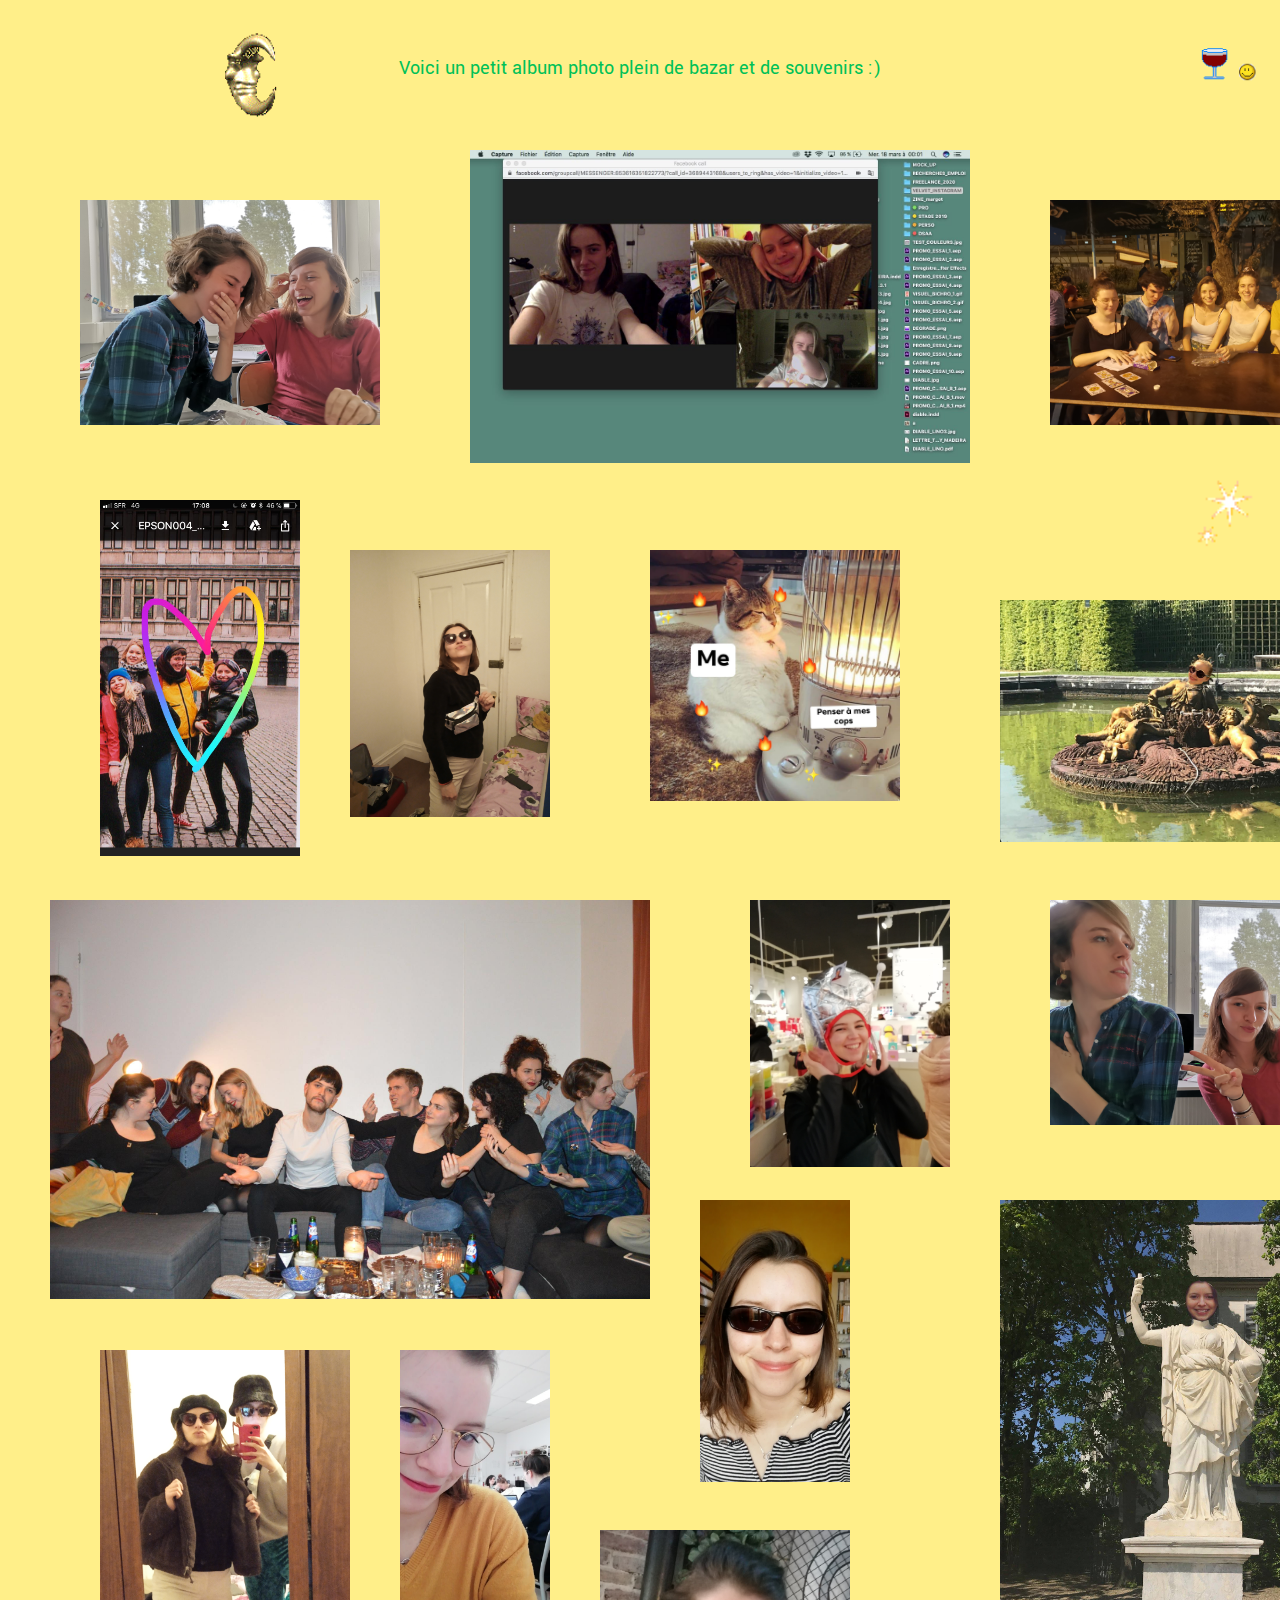
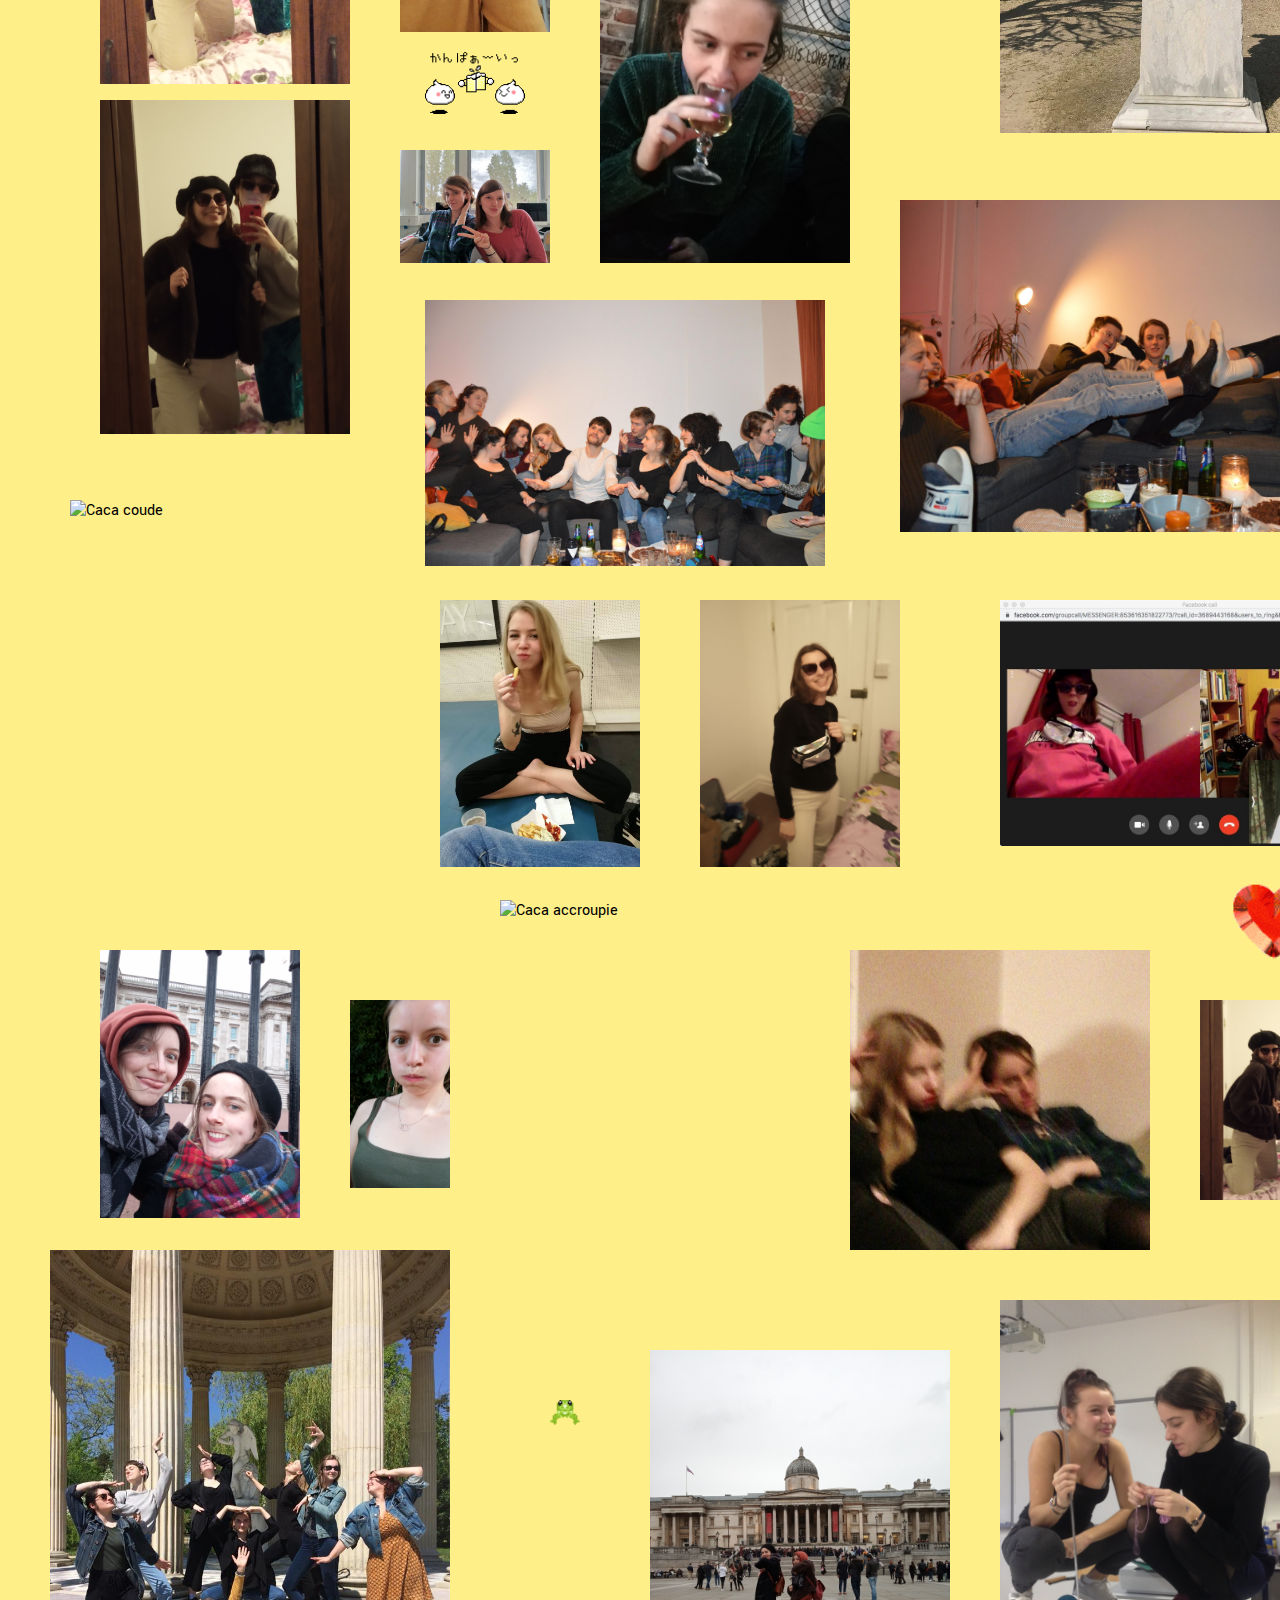
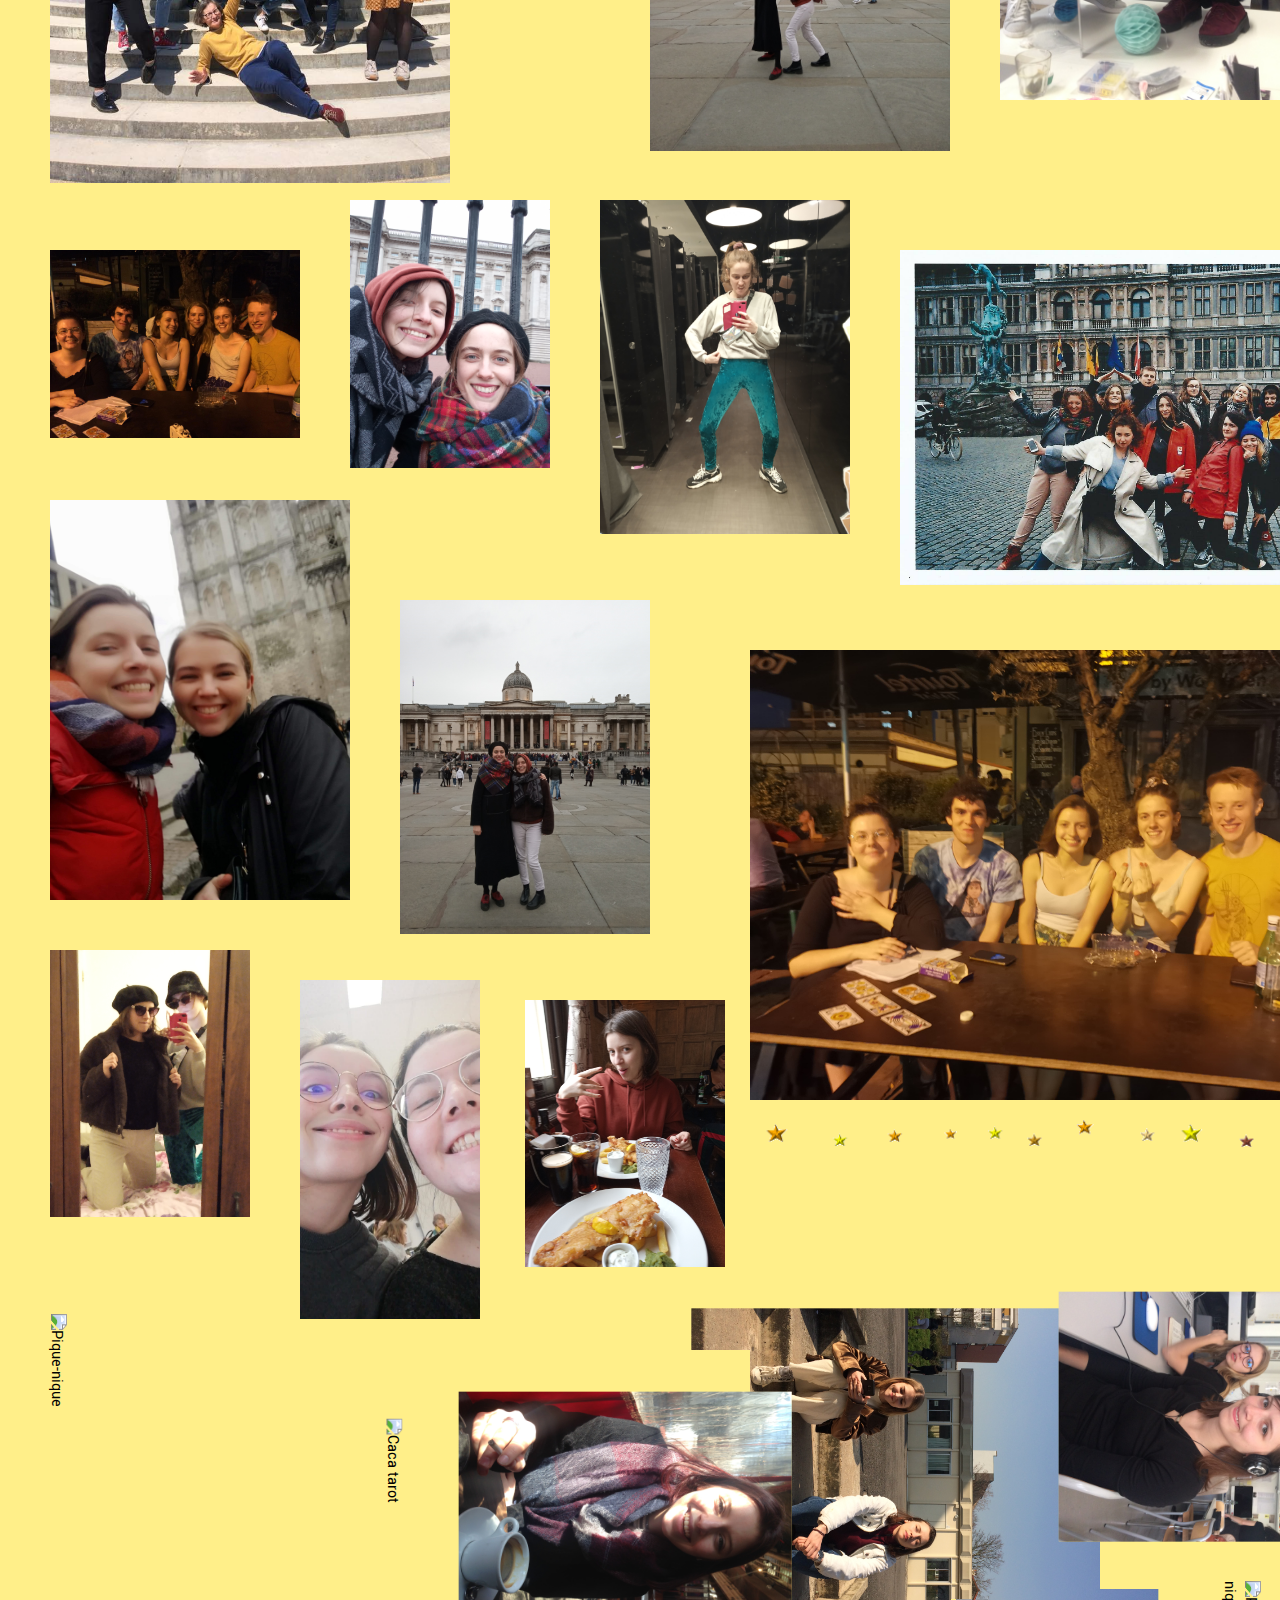
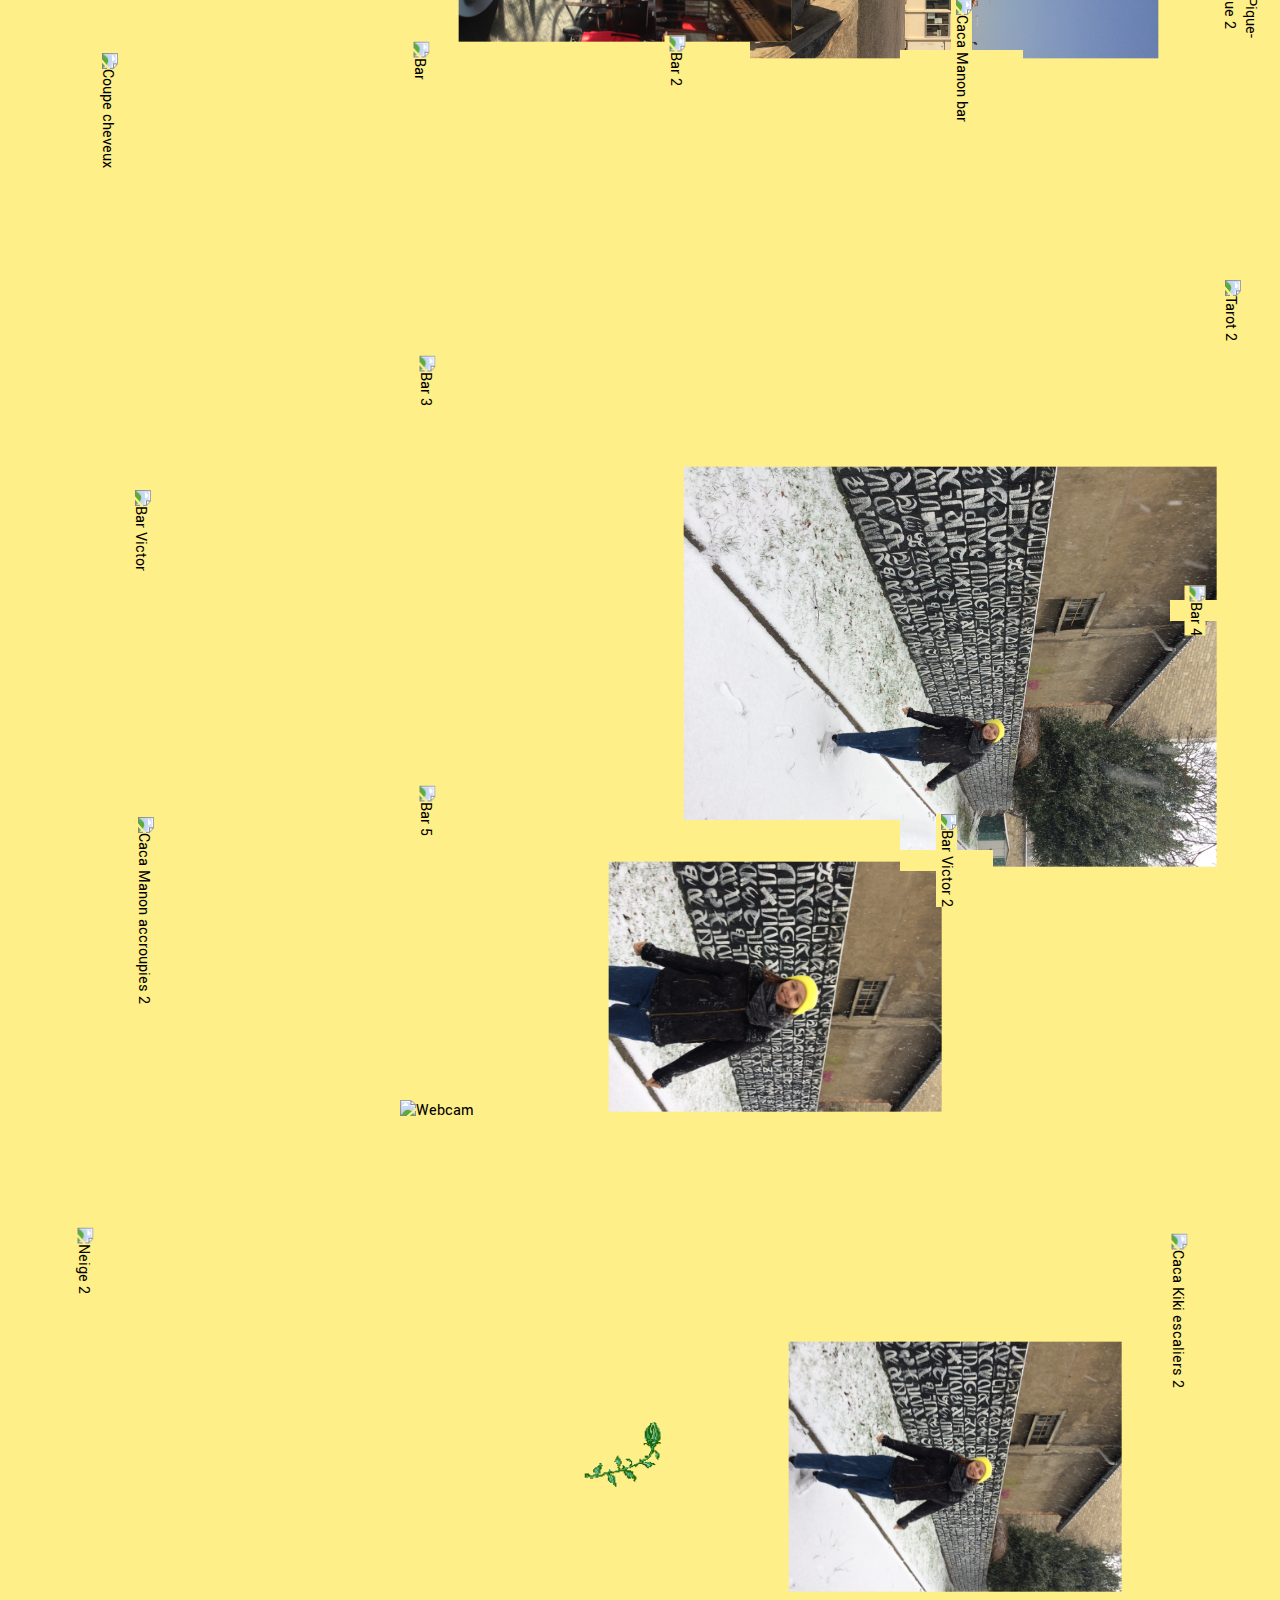
==== album-photo.html @ 786e78b9 "rajout des fichiers" ====
<!DOCTYPE html>
<html>
  <head>
    <meta charset="utf-8">
    <link rel="icon" type="image/png" href="images/favicon.png" />
<!--[if IE]><link rel="shortcut icon" type="image/x-icon" href="favicon.ico" /><![endif]-->
    <title>Album Photo</title>
    <link rel="stylesheet" type="text/css" href="styles/style.css">
    <link href="https://fonts.googleapis.com/css2?family=Yantramanav:wght@100;300;400;500;700;900&display=swap" rel="stylesheet">
  </head>

  <body>
      <br>
      <br>
<h2>Voici un petit album photo plein de bazar et de souvenirs :)</h2>

<div style="position: absolute; left: 80px; top: 200px;">
    <img src="images/p-01.jpg" alt="Mèche drôle" width="300px"></div>

    <div style="position: absolute; left: 470px; top: 150px;">
        <img src="images/p-02.jpg" alt="Capture d'écran" width="500px"></div>

        <div style="position: absolute; left: 1050px; top: 200px;">
            <img src="images/p-03.jpg" alt="Repas Ground Control" width="300px"></div>

            <div style="position: absolute; left: 650px; top: 550px;">
                <img src="images/p-04.jpg" alt="Meme" width="250px"></div>

                <div style="position: absolute; left: 350px; top: 550px;">
                    <img src="images/p-05.jpg" alt="Caca lunettes soleil" width="200px"></div>

                    <div style="position: absolute; left: 100px; top: 500px;">
                        <img src="images/p-06.jpg" alt="Gnômes" width="200px"></div>

                        <div style="position: absolute; left: 1000px; top: 600px;">
                            <img src="images/p-07.jpg" alt="Kiki statue" width="400px"></div>

                            <div style="position: absolute; left: 750px; top: 900px;">
                                <img src="images/p-08.jpg" alt="Kiki astronaute" width="200px"></div>

                                <div style="position: absolute; left: 1050px; top: 900px;">
                                    <img src="images/p-09.jpg" alt="Mèche 2" width="300px"></div>

                                    <div style="position: absolute; left: 50px; top: 900px;">
                                        <img src="images/p-10.jpg" alt="Cène" width="600px"></div>

                                        <div style="position: absolute; left: 1000px; top: 1200px;">
                                            <img src="images/p-11.jpg" alt="Caca statue" width="400px"></div>

                                            <div style="position: absolute; left: 700px; top: 1200px;">
                                                <img src="images/p-12.jpg" alt="Caca lunettes soleil 2" width="150px"></div>

                                                <div style="position: absolute; left: 400px; top: 1350px;">
                                                    <img src="images/p-13.jpg" alt="Caca selfie" width="150px"></div>

                                                    <div style="position: absolute; left: 100px; top: 1350px;">
                                                        <img src="images/p-14.jpg" alt="Selfie uk" width="250px"></div>

                                                        <div style="position: absolute; left: 600px; top: 1530px;">
                                                            <img src="images/p-15.jpg" alt="Manon verre" width="250px"></div>

                                                            <div style="position: absolute; left: 100px; top: 1700px;">
                                                                <img src="images/p-16.jpg" alt="Selfie uk 2" width="250px"></div>

                                                                <div style="position: absolute; left: 900px; top: 1800px;">
                                                                    <img src="images/p-17.jpg" alt="Jeux de pieds" width="500px"></div>

                                                                    <div style="position: absolute; left: 400px; top: 1750px;">
                                                                        <img src="images/p-18.jpg" alt="Mèche 3" width="150px"></div>

                                                                        <div style="position: absolute; left: 425px; top: 1900px;">
                                                                            <img src="images/p-19.jpg" alt="Cène 2" width="400px"></div>

                                                                            <div style="position: absolute; left: 700px; top: 2200px;">
                                                                                <img src="images/p-20.jpg" alt="Caca lunettes soleil 3" width="200px"></div>

                                                                                <div style="position: absolute; left: 70px; top: 2100px;">
                                                                                    <img src="images/p-21.jpg" alt="Caca coude" width="300px"></div>

                                                                                    <div style="position: absolute; left: 440px; top: 2200px;">
                                                                                        <img src="images/p-22.jpg" alt="Kiki frite" width="200px"></div>

                                                                                        <div style="position: absolute; left: 1000px; top: 2200px;">
                                                                                            <img src="images/p-23.jpg" alt="Capture d'écran 2" width="400px"></div>

                                                                                            <div style="position: absolute; left: 500px; top: 2500px;">
                                                                                                <img src="images/p-24.jpg" alt="Caca accroupie" width="300px"></div>

                                                                                                <div style="position: absolute; left: 850px; top: 2550px;">
                                                                                                    <img src="images/p-25.jpg" alt="Kiki Manon floues" width="300px"></div>

                                                                                                    <div style="position: absolute; left: 350px; top: 2600px;">
                                                                                                        <img src="images/p-26.jpg" alt="Caca selfie 2" width="100px"></div>

                                                                                                        <div style="position: absolute; left: 100px; top: 2550px;">
                                                                                                            <img src="images/p-27.jpg" alt="Selfie uk 3" width="200px"></div>

                                                                                                            <div style="position: absolute; left: 1000px; top: 2900px;">
                                                                                                                <img src="images/p-28.jpg" alt="Caca Manon accroupies" width="300px"></div>

                                                                                                                <div style="position: absolute; left: 1200px; top: 2600px;">
                                                                                                                    <img src="images/p-29.jpg" alt="Selfie uk 4" width="150px"></div>

                                                                                                                    <div style="position: absolute; left: 650px; top: 2950px;">
                                                                                                                        <img src="images/p-30.jpg" alt="Selfie coude" width="300px"></div>

                                                                                                                        <div style="position: absolute; left: 50px; top: 2850px;">
                                                                                                                            <img src="images/p-31.jpg" alt="Pose versailles" width="400px"></div>

                                                                                                                            <div style="position: absolute; left: 50px; top: 3450px;">
                                                                                                                                <img src="images/p-32.jpg" alt="Repas ground control 2" width="250px"></div>

                                                                                                                                <div style="position: absolute; left: 350px; top: 3400px;">
                                                                                                                                    <img src="images/p-33.jpg" alt="Selfie uk 5" width="200px"></div>

                                                                                                                                    <div style="position: absolute; left: 600px; top: 3400px;">
                                                                                                                                        <img src="images/p-34.jpg" alt="Selfie Manon" width="250px"></div>

                                                                                                                                        <div style="position: absolute; left: 900px; top: 3450px;">
                                                                                                                                            <img src="images/p-35.jpg" alt="Anvers" width="500px"></div>

                                                                                                                                            <div style="position: absolute; left: 50px; top: 3700px;">
                                                                                                                                                <img src="images/p-36.jpg" alt="Selfie Kiki Caca" width="300px"></div>

                                                                                                                                                <div style="position: absolute; left: 400px; top: 3800px;">
                                                                                                                                                    <img src="images/p-37.jpg" alt="Buckingham" width="250px"></div>

                                                                                                                                                    <div style="position: absolute; left: 750px; top: 3850px;">
                                                                                                                                                        <img src="images/p-38.jpg" alt="Repas gorund control 3" width="600px"></div>

                                                                                                                                                        <div style="position: absolute; left: 525px; top: 4200px;">
                                                                                                                                                            <img src="images/p-39.jpg" alt="Fish n chips" width="200px"></div>

                                                                                                                                                            <div style="position: absolute; left: 300px; top: 4180px;">
                                                                                                                                                                <img src="images/p-40.jpg" alt="Selfie Caca Loulou" width="180px"></div>

                                                                                                                                                                <div style="position: absolute; left: 50px; top: 4150px;">
                                                                                                                                                                    <img src="images/p-41.jpg" alt="Selfie uk 5" width="200px"></div>

                                                                                                                                                                    <div style="position: absolute; left: 750px; top: 4450px;">
                                                                                                                                                                        <img src="images/p-42.jpg" alt="Caca Kiki assises" width="350px" class="rotation90"></div>

                                                                                                                                                                        <div style="position: absolute; left: 1100px; top: 4450px;">
                                                                                                                                                                            <img src="images/p-43.jpg" alt="Caca casque" width="250px" class="rotation90"></div>

                                                                                                                                                                            <div style="position: absolute; left: 500px; top: 4550px;">
                                                                                                                                                                                <img src="images/p-44.jpg" alt="Caca café" width="250px" class="rotation90"></div>

                                                                                                                                                                                <div style="position: absolute; left: 10px; top: 4550px;">
                                                                                                                                                                                    <img src="images/p-45.jpg" alt="Pique-nique" width="300px" class="rotation90"></div>

                                                                                                                                                                                    <div style="position: absolute; left: 350px; top: 4650px;">
                                                                                                                                                                                        <img src="images/p-46.jpg" alt="Caca tarot" width="150px" class="rotation90"></div>

                                                                                                                                                                                        <div style="position: absolute; left: 900px; top: 4850px;">
                                                                                                                                                                                            <img src="images/p-47.jpg" alt="Caca Manon bar" width="300px" class="rotation90"></div>

                                                                                                                                                                                            <div style="position: absolute; left: 1200px; top: 4800px;">
                                                                                                                                                                                                <img src="images/p-48.jpg" alt="Pique-nique 2" width="250px" class="rotation90"></div>

                                                                                                                                                                                                <div style="position: absolute; left: 50px; top: 4900px;">
                                                                                                                                                                                                    <img src="images/p-49.jpg" alt="Coupe cheveux" width="400px" class="rotation90"></div>

                                                                                                                                                                                                    <div style="position: absolute; left: 400px; top: 4850px;">
                                                                                                                                                                                                        <img src="images/p-50.jpg" alt="Bar" width="250px" class="rotation90"></div>

                                                                                                                                                                                                        <div style="position: absolute; left: 650px; top: 4850px;">
                                                                                                                                                                                                            <img src="images/p-51.jpg" alt="Bar 2" width="250px" class="rotation90"></div>

                                                                                                                                                                                                            <div style="position: absolute; left: 400px; top: 5170px;">
                                                                                                                                                                                                                <img src="images/p-52.jpg" alt="Bar 3" width="400px" class="rotation90"></div>

                                                                                                                                                                                                                <div style="position: absolute; left: 100px; top: 5320px;">
                                                                                                                                                                                                                    <img src="images/p-53.jpg" alt="Bar Victor" width="300px" class="rotation90"></div>

                                                                                                                                                                                                                    <div style="position: absolute; left: 750px; top: 5200px;">
                                                                                                                                                                                                                        <img src="images/p-54.jpg" alt="Neige" width="400px" class="rotation90"></div>

                                                                                                                                                                                                                        <div style="position: absolute; left: 1200px; top: 5100px;">
                                                                                                                                                                                                                            <img src="images/p-55.jpg" alt="Tarot 2" width="250px" class="rotation90"></div>

                                                                                                                                                                                                                            <div style="position: absolute; left: 1170px; top: 5400px;">
                                                                                                                                                                                                                                <img src="images/p-56.jpg" alt="Bar 4" width="200px" class="rotation90"></div>

                                                                                                                                                                                                                                <div style="position: absolute; left: 400px; top: 5600px;">
                                                                                                                                                                                                                                    <img src="images/p-57.jpg" alt="Bar 5" width="250px" class="rotation90"></div>

                                                                                                                                                                                                                                    <div style="position: absolute; left: 50px; top: 5700px;">
                                                                                                                                                                                                                                        <img src="images/p-58.jpg" alt="Caca Manon accroupies 2" width="320px" class="rotation90"></div>

                                                                                                                                                                                                                                        <div style="position: absolute; left: 650px; top: 5620px;">
                                                                                                                                                                                                                                            <img src="images/p-59.jpg" alt="Neige 2" width="250px" class="rotation90"></div>

                                                                                                                                                                                                                                            <div style="position: absolute; left: 900px; top: 5650px;">
                                                                                                                                                                                                                                                <img src="images/p-60.jpg" alt="Bar Victor 2" width="400px" class="rotation90"></div>

                                                                                                                                                                                                                                                <div style="position: absolute; left: 400px; top: 5900px;">
                                                                                                                                                                                                                                                    <img src="images/p-61.jpg" alt="Webcam" width="400px"></div>

                                                                                                                                                                                                                                                    <div style="position: absolute; left: 50px; top: 6050px;">
                                                                                                                                                                                                                                                        <img src="images/p-62.jpg" alt="Neige 2" width="300px" class="rotation90"></div>

                                                                                                                                                                                                                                                        <div style="position: absolute; left: 830px; top: 6100px;">
                                                                                                                                                                                                                                                            <img src="images/p-63.jpg" alt="Neige 3" width="250px" class="rotation90"></div>

                                                                                                                                                                                                                                                            <div style="position: absolute; left: 1100px; top: 6100px;">
                                                                                                                                                                                                                                                                <img src="images/p-64.jpg" alt="Caca Kiki escaliers 2" width="250px" class="rotation90"></div>













<div style="position: absolute; left: 200px; top: 30px;">
    <img src="images/pg-01.gif" alt="Spinning Moon" width="100px"></div>

    <div style="position: absolute; left: 750px; top: 4320px;">
        <img src="images/pg-02.gif" alt="Stars" width="600px"></div>

        <div style="position: absolute; left: 1175px; top: 475px;">
            <img src="images/pg-03.gif" alt="Sparkles" width="100px"></div>

            <div style="position: absolute; left: 425px; top: 1650px;">
                <img src="images/pg-04.gif" alt="Cheers" width="100px"></div>

                <div style="position: absolute; left: 1225px; top: 2475px;">
                    <img src="images/pg-05.gif" alt="Heart" width="100px"></div>

                    <div style="position: absolute; left: 550px; top: 3000px;">
                        <img src="images/pg-06.gif" alt="Frog" width="30px"></div>

                        <div style="position: absolute; left: 1200px; top: 40px;">
                            <img src="images/pg-07.gif" alt="Wine" width="60px"></div>

                            <div style="position: absolute; left: 1300px; top: 5700px;">
                                <img src="images/pg-08.gif" alt="Sun" width="100px"></div>

                                <div style="position: absolute; left: 570px; top: 6220px;">
                                    <img src="images/pg-09.gif" alt="Rose" width="100px"></div>



  </body>
---- styles/style.css ----
* {
    background-color: #FFEF89;
    font-family: 'Yantramanav', sans-serif;
}

h1 {
    text-align: center;
    font-size: 60px;
    font-weight: 500;
    color: #FF3D63;
}

h2 {
    text-align: center;
    font-size: 20px;
    font-weight: 400;
    color: #00C157;
    margin: 5px 10px;
  }

  h3 {
    text-align: center;
    font-size: 20px;
    font-weight: 400;
    color: #00C157;
    margin: 5px 10px;
  }

.text-wrap {
    text-align: center;
    font-size: 20px;
    font-weight: 400;
    color: #F47C0C;
    margin: 5px 10px;
  }

  .rotation90 {
    -webkit-transform: rotate(90deg);
    -moz-transform: rotate(90deg);
    -ms-transform: rotate(90deg);
    -o-transform: rotate(90deg);
    transform: rotate(90deg);
  }
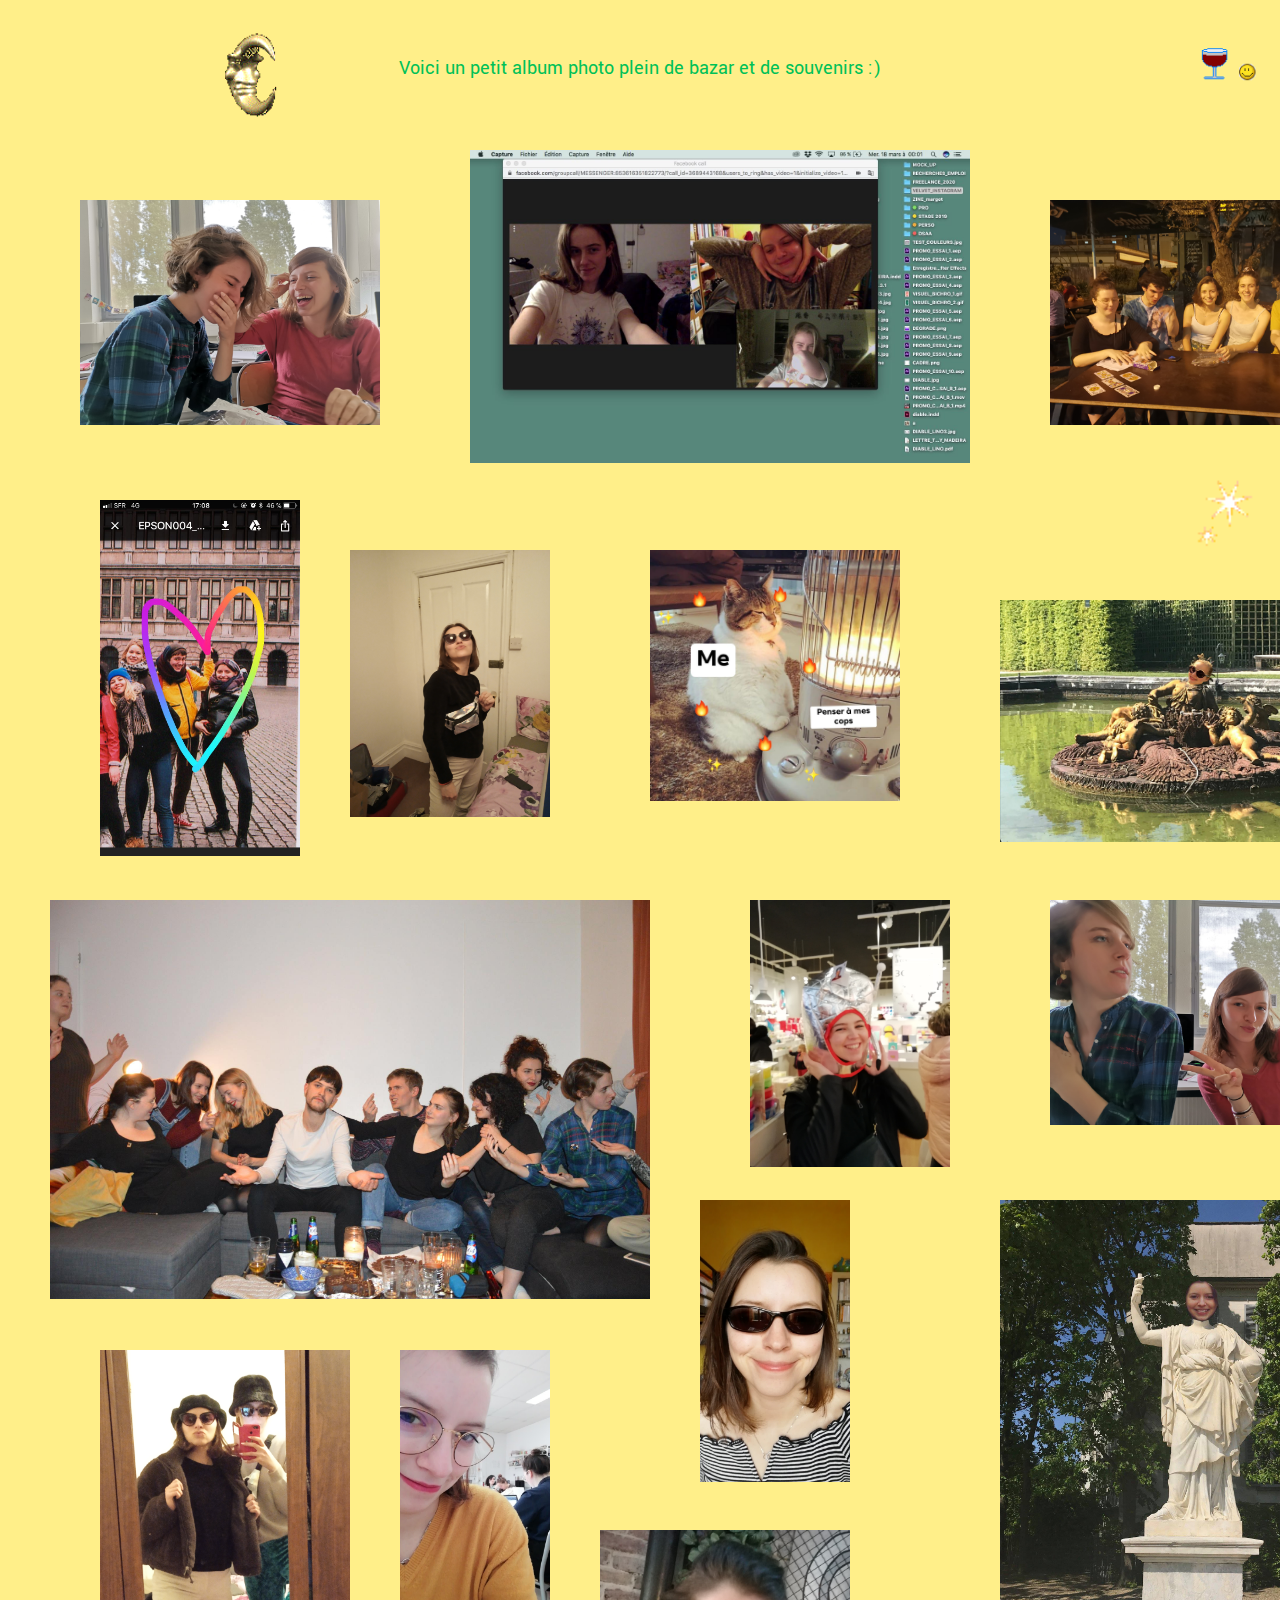
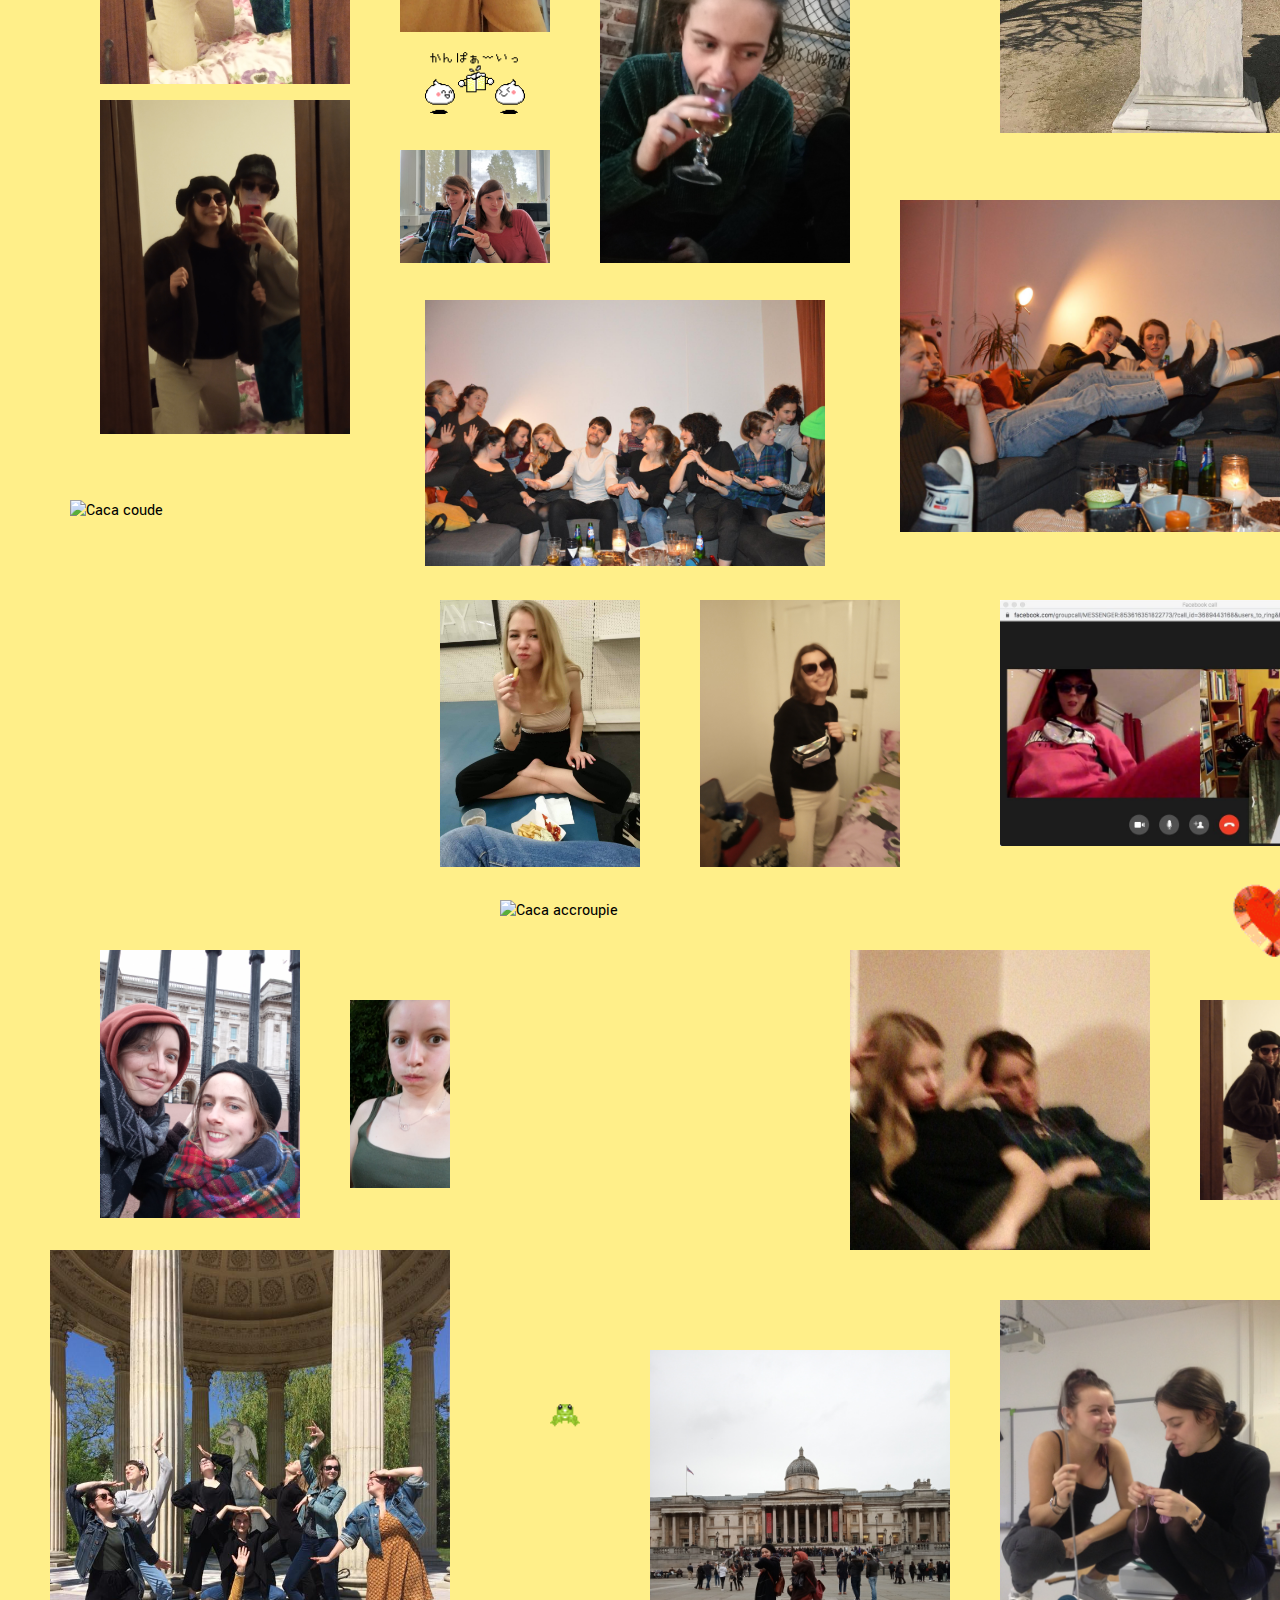
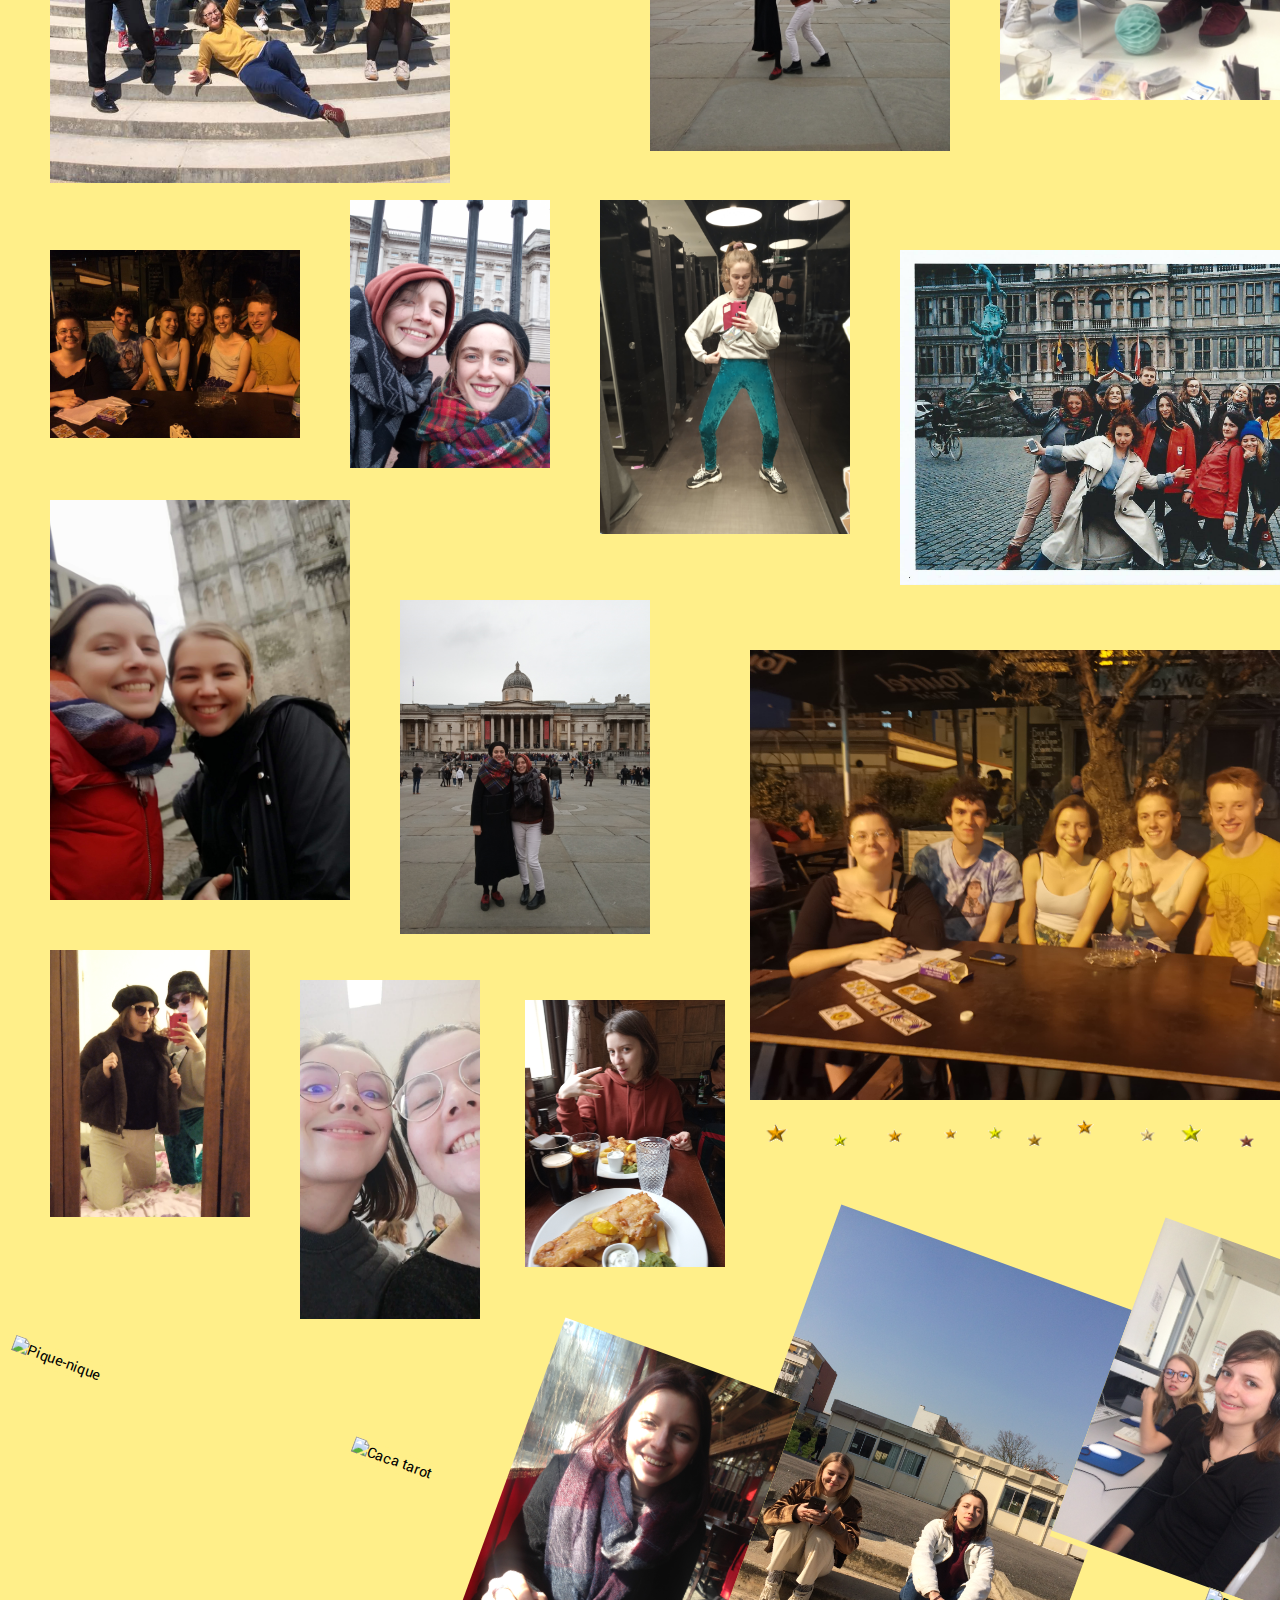
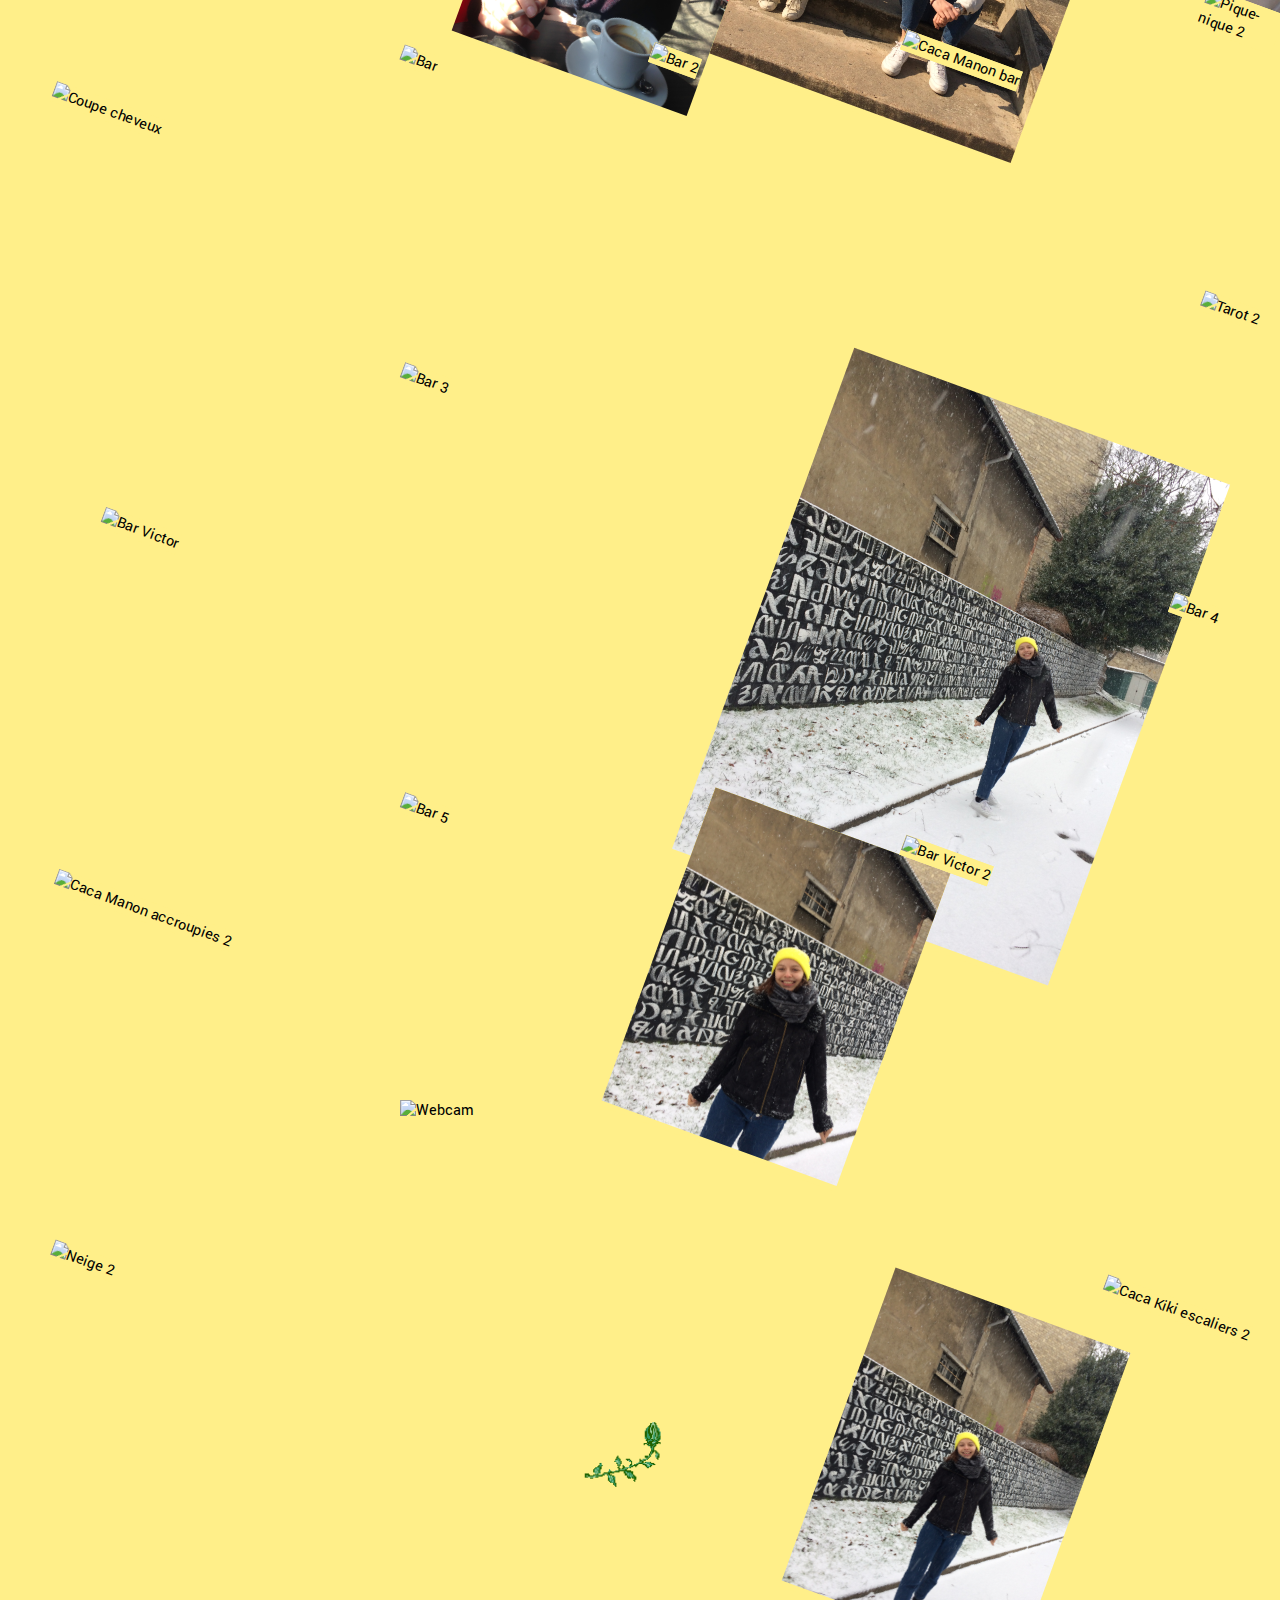
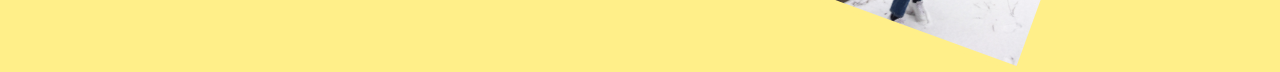
==== commit ecd953ea: "rotation images" ====
--- a/album-photo.html
+++ b/album-photo.html
@@ -137,74 +137,74 @@
                                                                                                                                                                 <div style="position: absolute; left: 50px; top: 4150px;">
                                                                                                                                                                     <img src="images/p-41.jpg" alt="Selfie uk 5" width="200px"></div>
 
-                                                                                                                                                                    <div style="position: absolute; left: 750px; top: 4450px;">
-                                                                                                                                                                        <img src="images/p-42.jpg" alt="Caca Kiki assises" width="350px" class="rotation90"></div>
-
-                                                                                                                                                                        <div style="position: absolute; left: 1100px; top: 4450px;">
-                                                                                                                                                                            <img src="images/p-43.jpg" alt="Caca casque" width="250px" class="rotation90"></div>
-
-                                                                                                                                                                            <div style="position: absolute; left: 500px; top: 4550px;">
-                                                                                                                                                                                <img src="images/p-44.jpg" alt="Caca café" width="250px" class="rotation90"></div>
-
-                                                                                                                                                                                <div style="position: absolute; left: 10px; top: 4550px;">
-                                                                                                                                                                                    <img src="images/p-45.jpg" alt="Pique-nique" width="300px" class="rotation90"></div>
-
-                                                                                                                                                                                    <div style="position: absolute; left: 350px; top: 4650px;">
-                                                                                                                                                                                        <img src="images/p-46.jpg" alt="Caca tarot" width="150px" class="rotation90"></div>
-
-                                                                                                                                                                                        <div style="position: absolute; left: 900px; top: 4850px;">
-                                                                                                                                                                                            <img src="images/p-47.jpg" alt="Caca Manon bar" width="300px" class="rotation90"></div>
-
-                                                                                                                                                                                            <div style="position: absolute; left: 1200px; top: 4800px;">
-                                                                                                                                                                                                <img src="images/p-48.jpg" alt="Pique-nique 2" width="250px" class="rotation90"></div>
-
-                                                                                                                                                                                                <div style="position: absolute; left: 50px; top: 4900px;">
-                                                                                                                                                                                                    <img src="images/p-49.jpg" alt="Coupe cheveux" width="400px" class="rotation90"></div>
-
-                                                                                                                                                                                                    <div style="position: absolute; left: 400px; top: 4850px;">
-                                                                                                                                                                                                        <img src="images/p-50.jpg" alt="Bar" width="250px" class="rotation90"></div>
-
-                                                                                                                                                                                                        <div style="position: absolute; left: 650px; top: 4850px;">
-                                                                                                                                                                                                            <img src="images/p-51.jpg" alt="Bar 2" width="250px" class="rotation90"></div>
-
-                                                                                                                                                                                                            <div style="position: absolute; left: 400px; top: 5170px;">
-                                                                                                                                                                                                                <img src="images/p-52.jpg" alt="Bar 3" width="400px" class="rotation90"></div>
-
-                                                                                                                                                                                                                <div style="position: absolute; left: 100px; top: 5320px;">
-                                                                                                                                                                                                                    <img src="images/p-53.jpg" alt="Bar Victor" width="300px" class="rotation90"></div>
-
-                                                                                                                                                                                                                    <div style="position: absolute; left: 750px; top: 5200px;">
-                                                                                                                                                                                                                        <img src="images/p-54.jpg" alt="Neige" width="400px" class="rotation90"></div>
-
-                                                                                                                                                                                                                        <div style="position: absolute; left: 1200px; top: 5100px;">
-                                                                                                                                                                                                                            <img src="images/p-55.jpg" alt="Tarot 2" width="250px" class="rotation90"></div>
-
-                                                                                                                                                                                                                            <div style="position: absolute; left: 1170px; top: 5400px;">
-                                                                                                                                                                                                                                <img src="images/p-56.jpg" alt="Bar 4" width="200px" class="rotation90"></div>
-
-                                                                                                                                                                                                                                <div style="position: absolute; left: 400px; top: 5600px;">
-                                                                                                                                                                                                                                    <img src="images/p-57.jpg" alt="Bar 5" width="250px" class="rotation90"></div>
-
-                                                                                                                                                                                                                                    <div style="position: absolute; left: 50px; top: 5700px;">
-                                                                                                                                                                                                                                        <img src="images/p-58.jpg" alt="Caca Manon accroupies 2" width="320px" class="rotation90"></div>
-
-                                                                                                                                                                                                                                        <div style="position: absolute; left: 650px; top: 5620px;">
-                                                                                                                                                                                                                                            <img src="images/p-59.jpg" alt="Neige 2" width="250px" class="rotation90"></div>
-
-                                                                                                                                                                                                                                            <div style="position: absolute; left: 900px; top: 5650px;">
-                                                                                                                                                                                                                                                <img src="images/p-60.jpg" alt="Bar Victor 2" width="400px" class="rotation90"></div>
+                                                                                                                                                                    <div class="a" style="position: absolute; left: 750px; top: 4450px;">
+                                                                                                                                                                        <img src="images/p-42.jpg" alt="Caca Kiki assises" width="350px"></div>
+
+                                                                                                                                                                        <div class="a" style="position: absolute; left: 1100px; top: 4450px;">
+                                                                                                                                                                            <img src="images/p-43.jpg" alt="Caca casque" width="250px"></div>
+
+                                                                                                                                                                            <div class="a" style="position: absolute; left: 500px; top: 4550px;">
+                                                                                                                                                                                <img src="images/p-44.jpg" alt="Caca café" width="250px"></div>
+
+                                                                                                                                                                                <div class="a" style="position: absolute; left: 10px; top: 4550px;">
+                                                                                                                                                                                    <img src="images/p-45.jpg" alt="Pique-nique" width="300px"></div>
+
+                                                                                                                                                                                    <div class="a" style="position: absolute; left: 350px; top: 4650px;">
+                                                                                                                                                                                        <img src="images/p-46.jpg" alt="Caca tarot" width="150px"></div>
+
+                                                                                                                                                                                        <div class="a" style="position: absolute; left: 900px; top: 4850px;">
+                                                                                                                                                                                            <img src="images/p-47.jpg" alt="Caca Manon bar" width="300px"></div>
+
+                                                                                                                                                                                            <div class="a" style="position: absolute; left: 1200px; top: 4800px;">
+                                                                                                                                                                                                <img src="images/p-48.jpg" alt="Pique-nique 2" width="250px"></div>
+
+                                                                                                                                                                                                <div class="a" style="position: absolute; left: 50px; top: 4900px;">
+                                                                                                                                                                                                    <img src="images/p-49.jpg" alt="Coupe cheveux" width="400px"></div>
+
+                                                                                                                                                                                                    <div class="a" style="position: absolute; left: 400px; top: 4850px;">
+                                                                                                                                                                                                        <img src="images/p-50.jpg" alt="Bar" width="250px"></div>
+
+                                                                                                                                                                                                        <div class="a" style="position: absolute; left: 650px; top: 4850px;">
+                                                                                                                                                                                                            <img src="images/p-51.jpg" alt="Bar 2" width="250px"></div>
+
+                                                                                                                                                                                                            <div class="a" style="position: absolute; left: 400px; top: 5170px;">
+                                                                                                                                                                                                                <img src="images/p-52.jpg" alt="Bar 3" width="400px"></div>
+
+                                                                                                                                                                                                                <div class="a" style="position: absolute; left: 100px; top: 5320px;">
+                                                                                                                                                                                                                    <img src="images/p-53.jpg" alt="Bar Victor" width="300px"></div>
+
+                                                                                                                                                                                                                    <div class="a" style="position: absolute; left: 750px; top: 5200px;">
+                                                                                                                                                                                                                        <img src="images/p-54.jpg" alt="Neige" width="400px"></div>
+
+                                                                                                                                                                                                                        <div class="a" style="position: absolute; left: 1200px; top: 5100px;">
+                                                                                                                                                                                                                            <img src="images/p-55.jpg" alt="Tarot 2" width="250px"></div>
+
+                                                                                                                                                                                                                            <div class="a" style="position: absolute; left: 1170px; top: 5400px;">
+                                                                                                                                                                                                                                <img src="images/p-56.jpg" alt="Bar 4" width="200px"></div>
+
+                                                                                                                                                                                                                                <div class="a" style="position: absolute; left: 400px; top: 5600px;">
+                                                                                                                                                                                                                                    <img src="images/p-57.jpg" alt="Bar 5" width="250px"></div>
+
+                                                                                                                                                                                                                                    <div class="a" style="position: absolute; left: 50px; top: 5700px;">
+                                                                                                                                                                                                                                        <img src="images/p-58.jpg" alt="Caca Manon accroupies 2" width="320px"></div>
+
+                                                                                                                                                                                                                                        <div class="a" style="position: absolute; left: 650px; top: 5620px;">
+                                                                                                                                                                                                                                            <img src="images/p-59.jpg" alt="Neige 2" width="250px"></div>
+
+                                                                                                                                                                                                                                            <div class="a" style="position: absolute; left: 900px; top: 5650px;">
+                                                                                                                                                                                                                                                <img src="images/p-60.jpg" alt="Bar Victor 2" width="400px"></div>
 
                                                                                                                                                                                                                                                 <div style="position: absolute; left: 400px; top: 5900px;">
                                                                                                                                                                                                                                                     <img src="images/p-61.jpg" alt="Webcam" width="400px"></div>
 
-                                                                                                                                                                                                                                                    <div style="position: absolute; left: 50px; top: 6050px;">
-                                                                                                                                                                                                                                                        <img src="images/p-62.jpg" alt="Neige 2" width="300px" class="rotation90"></div>
-
-                                                                                                                                                                                                                                                        <div style="position: absolute; left: 830px; top: 6100px;">
-                                                                                                                                                                                                                                                            <img src="images/p-63.jpg" alt="Neige 3" width="250px" class="rotation90"></div>
-
-                                                                                                                                                                                                                                                            <div style="position: absolute; left: 1100px; top: 6100px;">
-                                                                                                                                                                                                                                                                <img src="images/p-64.jpg" alt="Caca Kiki escaliers 2" width="250px" class="rotation90"></div>
+                                                                                                                                                                                                                                                    <div class="a" style="position: absolute; left: 50px; top: 6050px;">
+                                                                                                                                                                                                                                                        <img src="images/p-62.jpg" alt="Neige 2" width="300px"></div>
+
+                                                                                                                                                                                                                                                        <div class="a" style="position: absolute; left: 830px; top: 6100px;">
+                                                                                                                                                                                                                                                            <img src="images/p-63.jpg" alt="Neige 3" width="250px"></div>
+
+                                                                                                                                                                                                                                                            <div class="a" style="position: absolute; left: 1100px; top: 6100px;">
+                                                                                                                                                                                                                                                                <img src="images/p-64.jpg" alt="Caca Kiki escaliers 2" width="250px"></div>
 
 
 
--- a/styles/style.css
+++ b/styles/style.css
@@ -34,11 +34,8 @@
     margin: 5px 10px;
   }
 
-  .rotation90 {
-    -webkit-transform: rotate(90deg);
-    -moz-transform: rotate(90deg);
-    -ms-transform: rotate(90deg);
-    -o-transform: rotate(90deg);
-    transform: rotate(90deg);
+  div.a {
+    -ms-transform: rotate(20deg); /* IE 9 */
+    transform: rotate(20deg);
   }
 
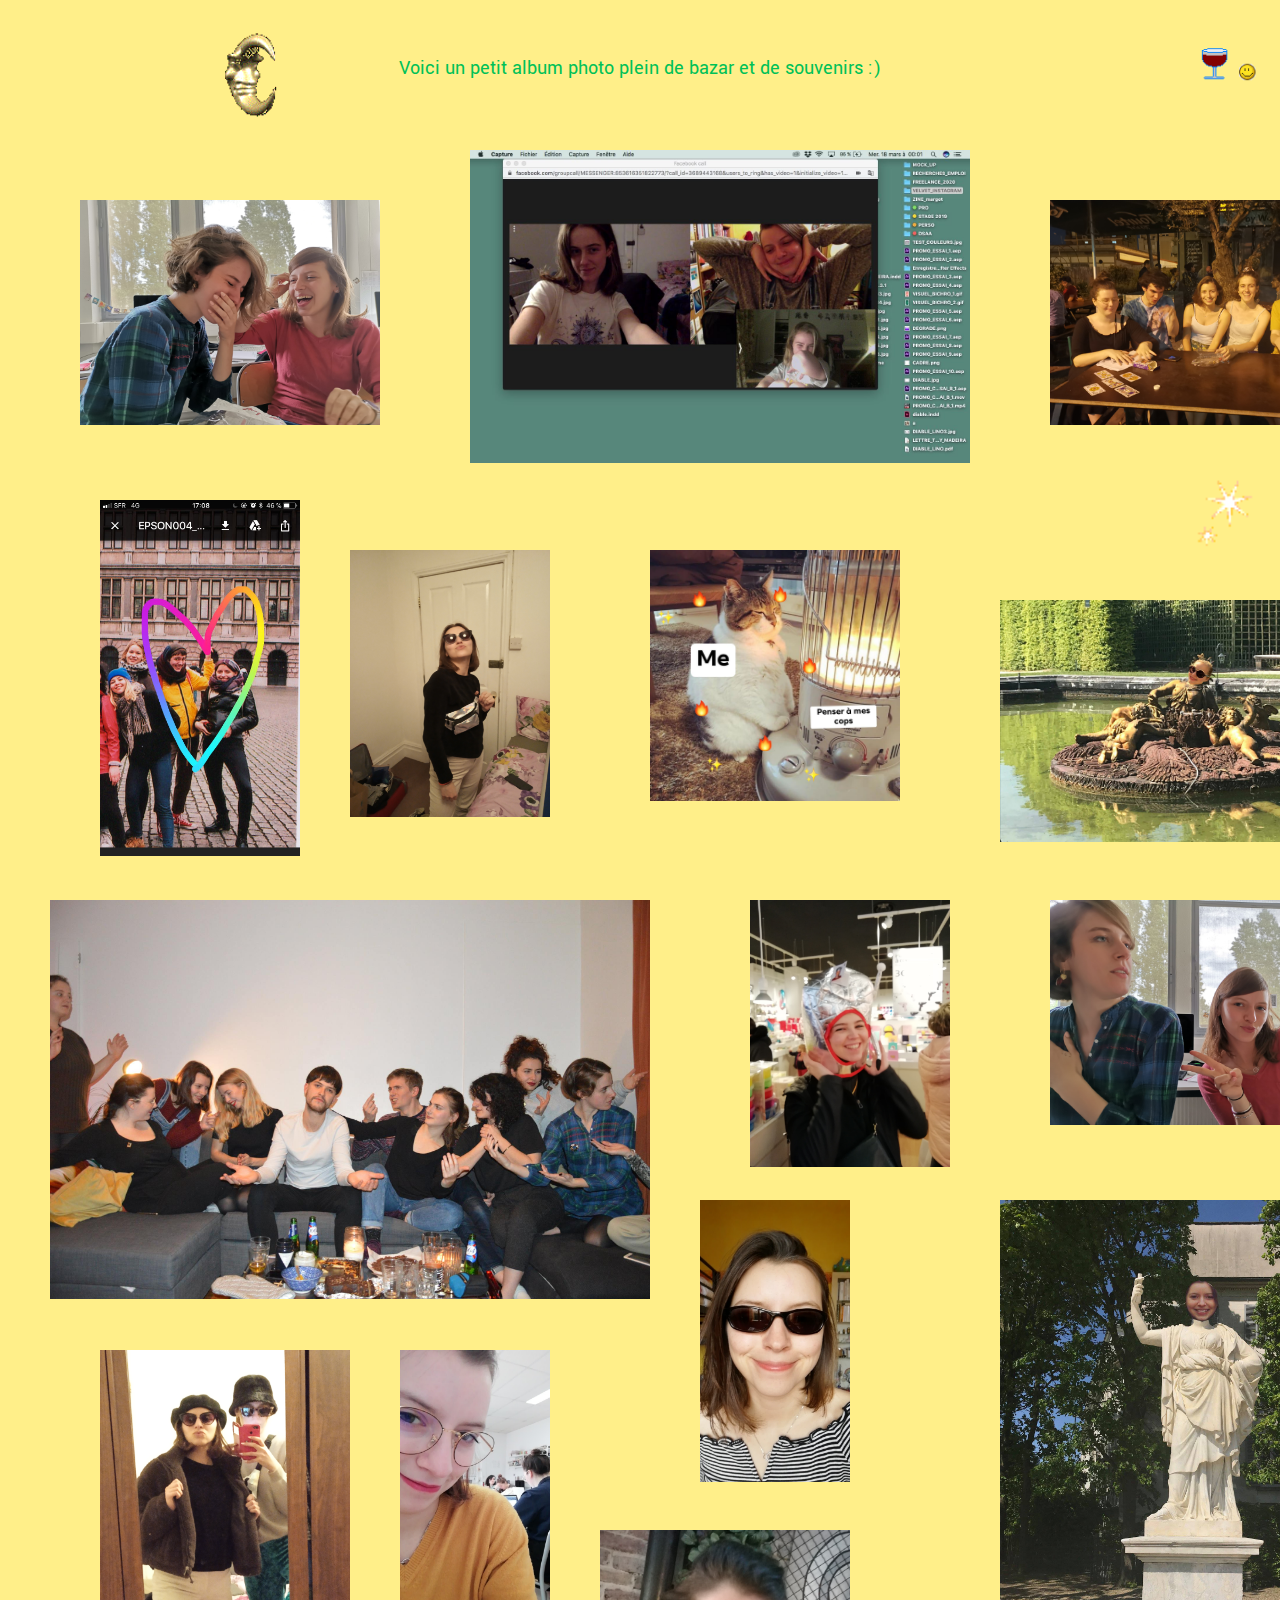
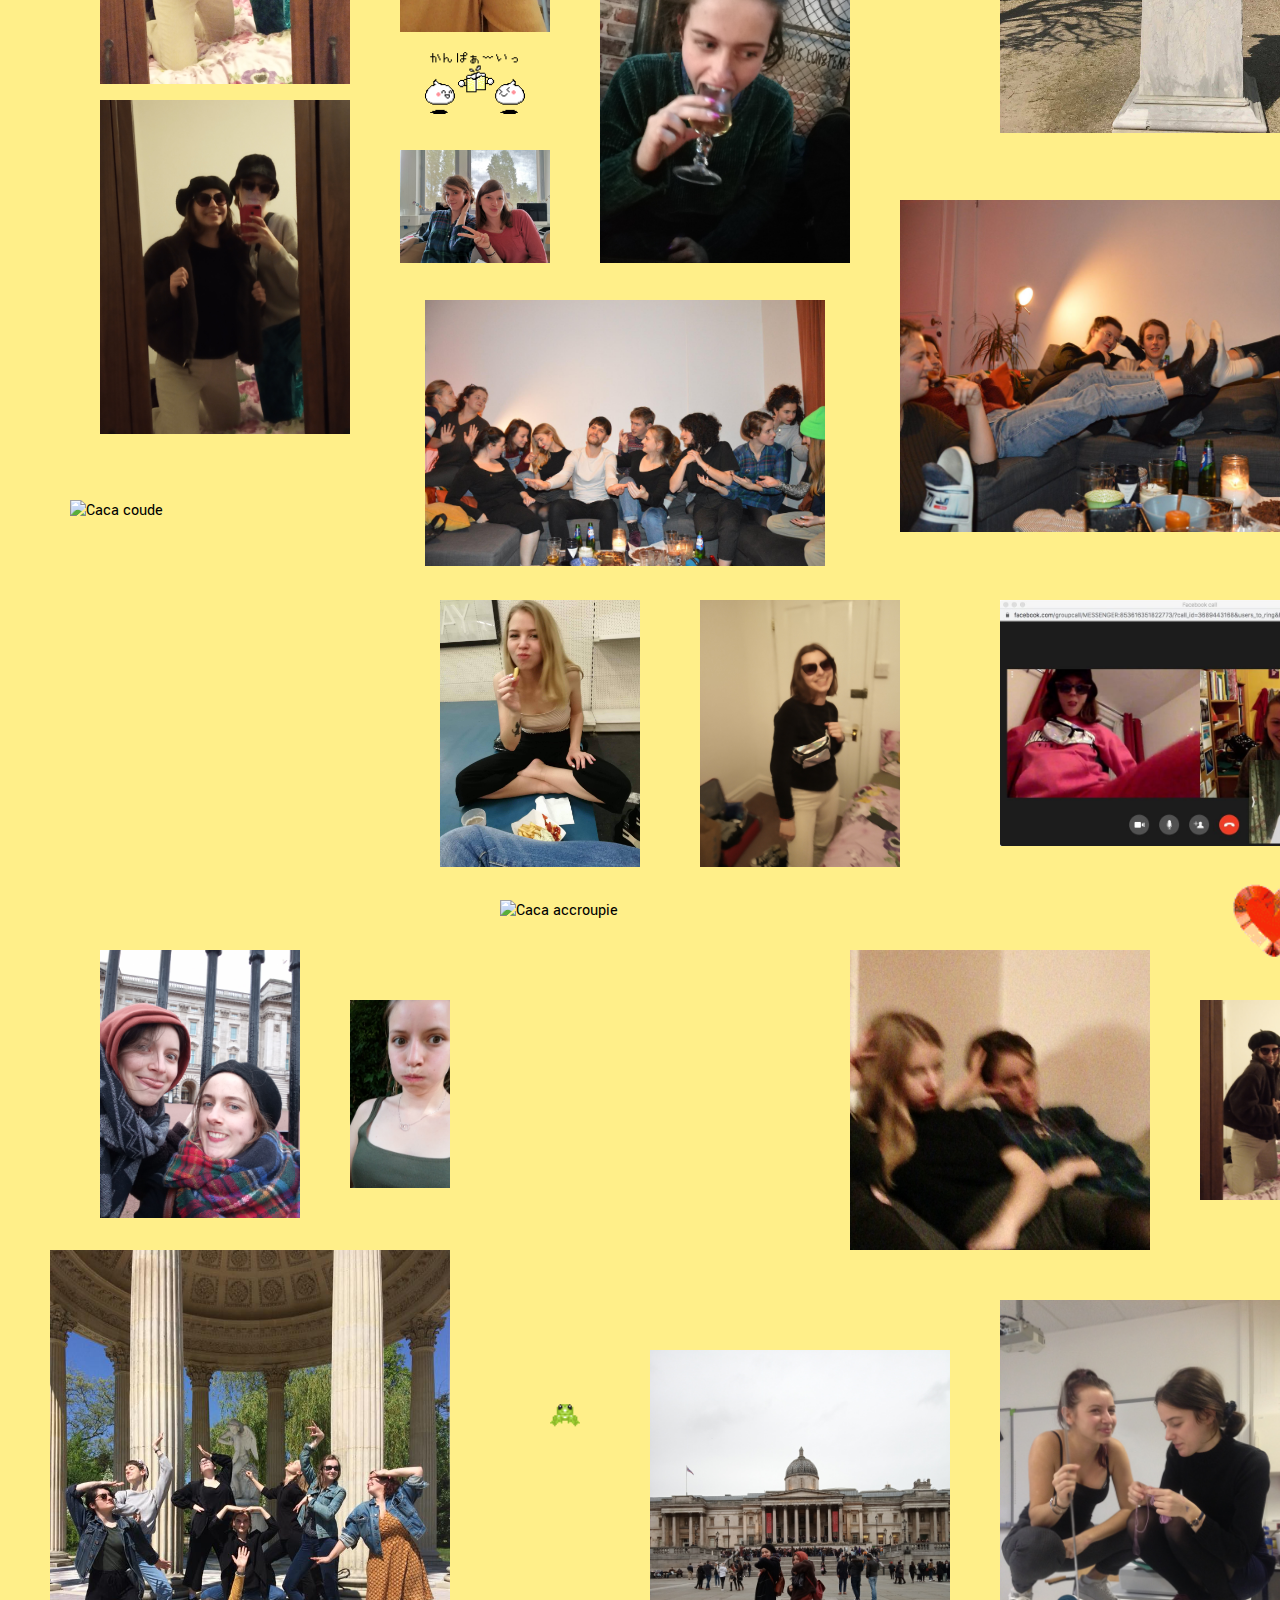
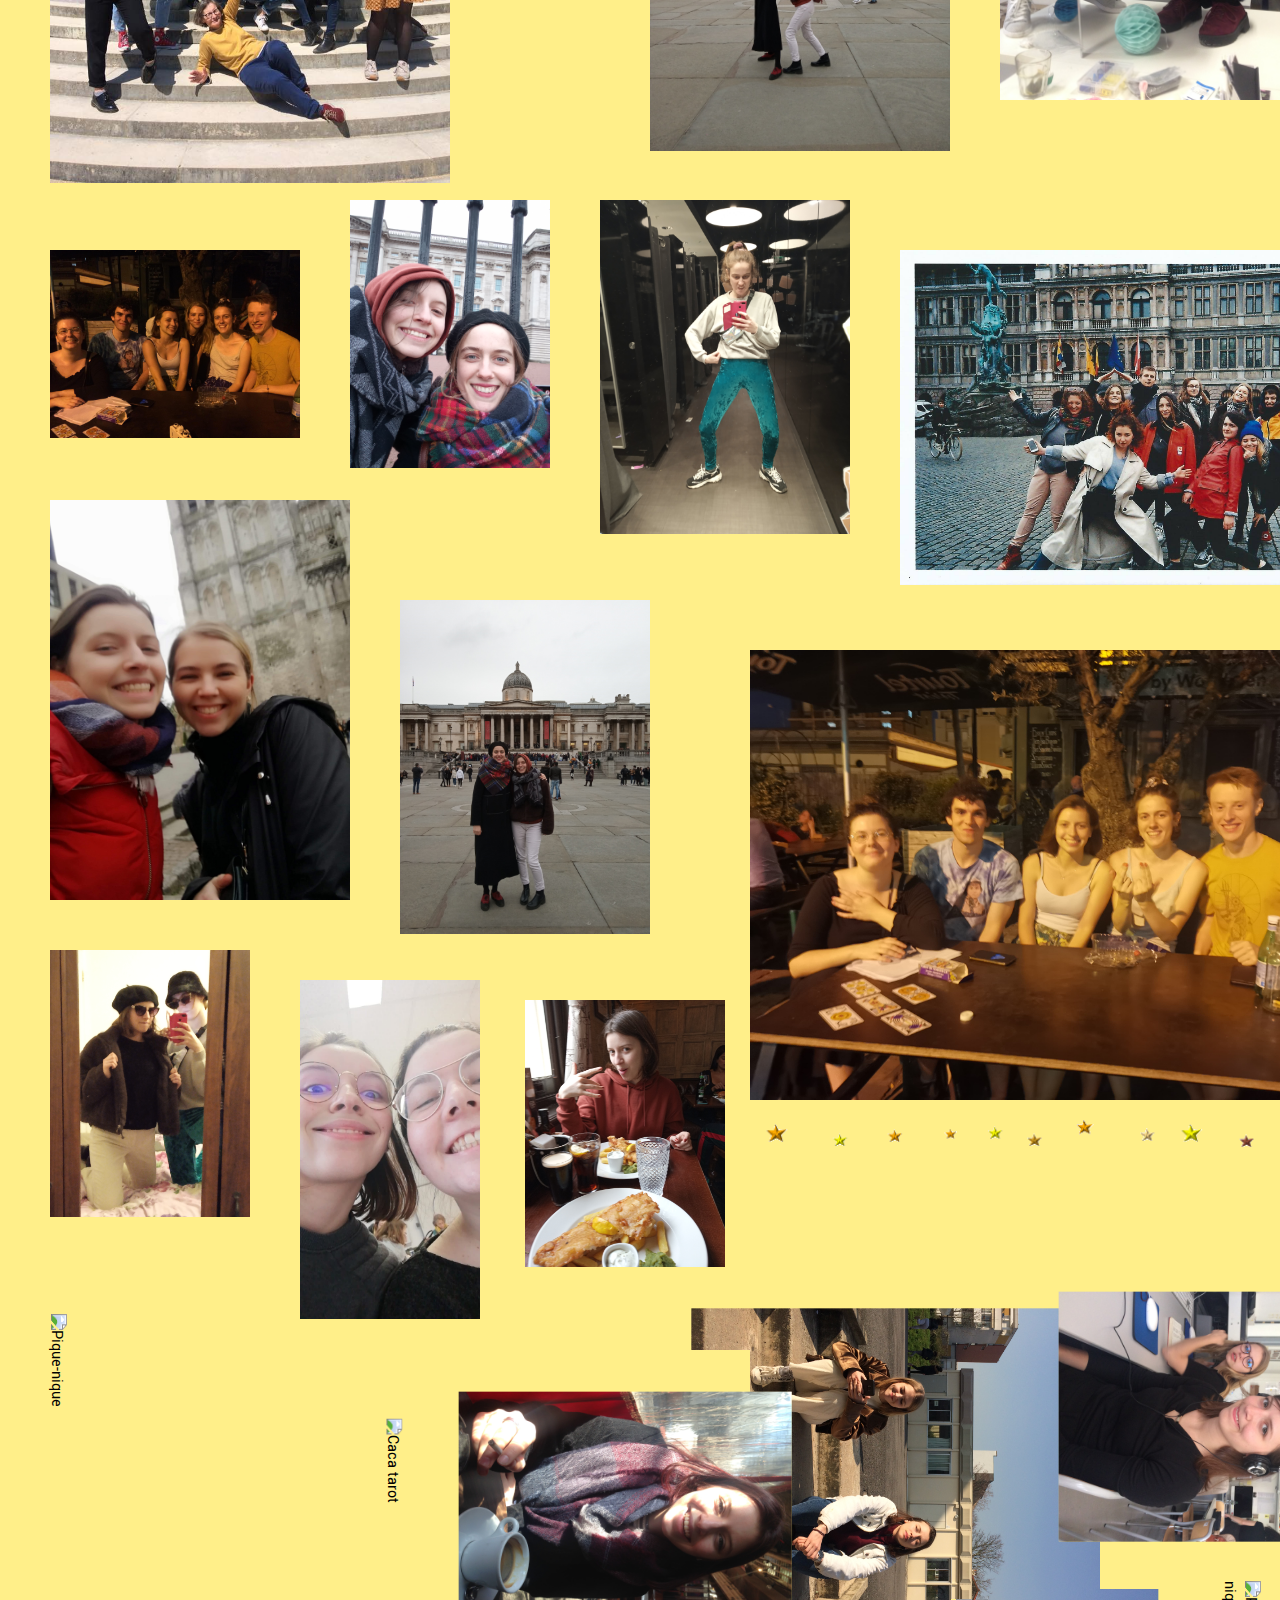
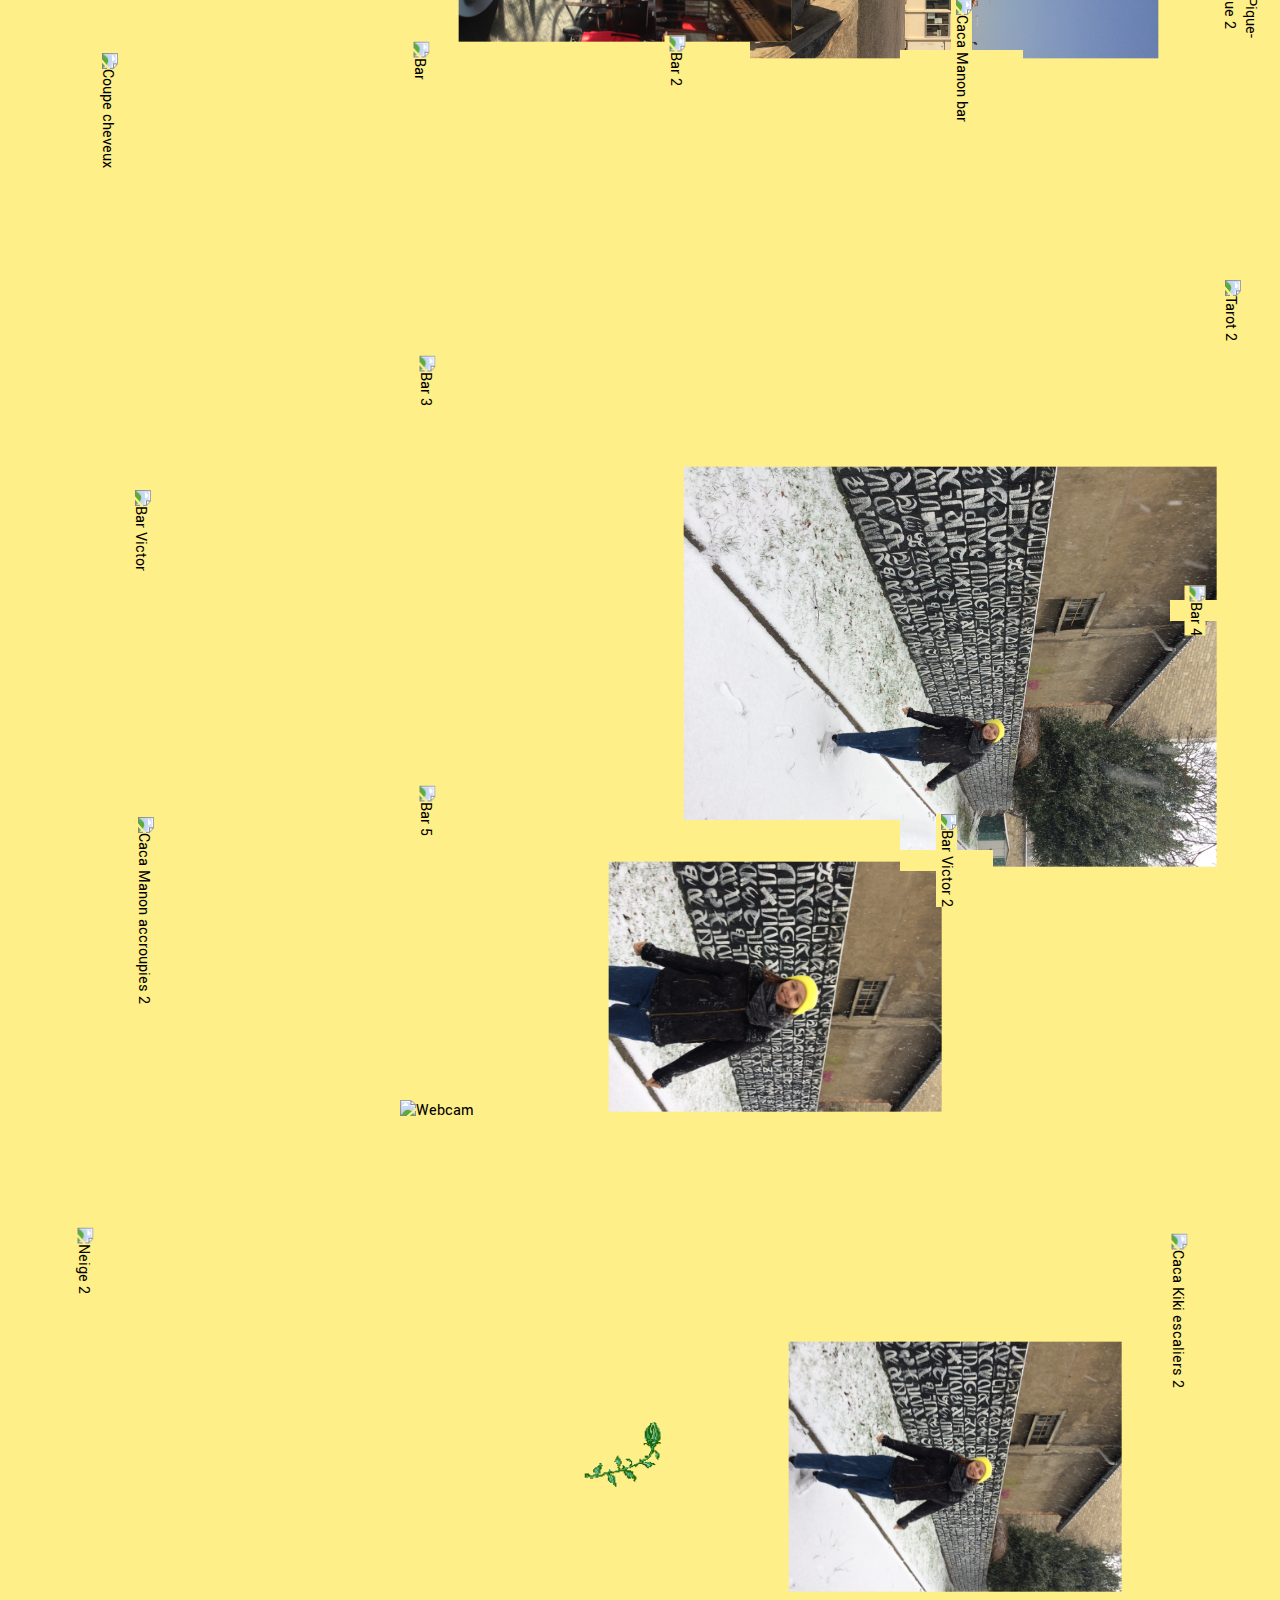
==== commit 3c0abd32: "rotation" ====
--- a/album-photo.html
+++ b/album-photo.html
@@ -137,74 +137,74 @@
                                                                                                                                                                 <div style="position: absolute; left: 50px; top: 4150px;">
                                                                                                                                                                     <img src="images/p-41.jpg" alt="Selfie uk 5" width="200px"></div>
 
-                                                                                                                                                                    <div class="a" style="position: absolute; left: 750px; top: 4450px;">
-                                                                                                                                                                        <img src="images/p-42.jpg" alt="Caca Kiki assises" width="350px"></div>
-
-                                                                                                                                                                        <div class="a" style="position: absolute; left: 1100px; top: 4450px;">
-                                                                                                                                                                            <img src="images/p-43.jpg" alt="Caca casque" width="250px"></div>
-
-                                                                                                                                                                            <div class="a" style="position: absolute; left: 500px; top: 4550px;">
-                                                                                                                                                                                <img src="images/p-44.jpg" alt="Caca café" width="250px"></div>
-
-                                                                                                                                                                                <div class="a" style="position: absolute; left: 10px; top: 4550px;">
-                                                                                                                                                                                    <img src="images/p-45.jpg" alt="Pique-nique" width="300px"></div>
-
-                                                                                                                                                                                    <div class="a" style="position: absolute; left: 350px; top: 4650px;">
-                                                                                                                                                                                        <img src="images/p-46.jpg" alt="Caca tarot" width="150px"></div>
-
-                                                                                                                                                                                        <div class="a" style="position: absolute; left: 900px; top: 4850px;">
-                                                                                                                                                                                            <img src="images/p-47.jpg" alt="Caca Manon bar" width="300px"></div>
-
-                                                                                                                                                                                            <div class="a" style="position: absolute; left: 1200px; top: 4800px;">
-                                                                                                                                                                                                <img src="images/p-48.jpg" alt="Pique-nique 2" width="250px"></div>
-
-                                                                                                                                                                                                <div class="a" style="position: absolute; left: 50px; top: 4900px;">
-                                                                                                                                                                                                    <img src="images/p-49.jpg" alt="Coupe cheveux" width="400px"></div>
-
-                                                                                                                                                                                                    <div class="a" style="position: absolute; left: 400px; top: 4850px;">
-                                                                                                                                                                                                        <img src="images/p-50.jpg" alt="Bar" width="250px"></div>
-
-                                                                                                                                                                                                        <div class="a" style="position: absolute; left: 650px; top: 4850px;">
-                                                                                                                                                                                                            <img src="images/p-51.jpg" alt="Bar 2" width="250px"></div>
-
-                                                                                                                                                                                                            <div class="a" style="position: absolute; left: 400px; top: 5170px;">
-                                                                                                                                                                                                                <img src="images/p-52.jpg" alt="Bar 3" width="400px"></div>
-
-                                                                                                                                                                                                                <div class="a" style="position: absolute; left: 100px; top: 5320px;">
-                                                                                                                                                                                                                    <img src="images/p-53.jpg" alt="Bar Victor" width="300px"></div>
-
-                                                                                                                                                                                                                    <div class="a" style="position: absolute; left: 750px; top: 5200px;">
-                                                                                                                                                                                                                        <img src="images/p-54.jpg" alt="Neige" width="400px"></div>
-
-                                                                                                                                                                                                                        <div class="a" style="position: absolute; left: 1200px; top: 5100px;">
-                                                                                                                                                                                                                            <img src="images/p-55.jpg" alt="Tarot 2" width="250px"></div>
-
-                                                                                                                                                                                                                            <div class="a" style="position: absolute; left: 1170px; top: 5400px;">
-                                                                                                                                                                                                                                <img src="images/p-56.jpg" alt="Bar 4" width="200px"></div>
-
-                                                                                                                                                                                                                                <div class="a" style="position: absolute; left: 400px; top: 5600px;">
-                                                                                                                                                                                                                                    <img src="images/p-57.jpg" alt="Bar 5" width="250px"></div>
-
-                                                                                                                                                                                                                                    <div class="a" style="position: absolute; left: 50px; top: 5700px;">
-                                                                                                                                                                                                                                        <img src="images/p-58.jpg" alt="Caca Manon accroupies 2" width="320px"></div>
-
-                                                                                                                                                                                                                                        <div class="a" style="position: absolute; left: 650px; top: 5620px;">
-                                                                                                                                                                                                                                            <img src="images/p-59.jpg" alt="Neige 2" width="250px"></div>
-
-                                                                                                                                                                                                                                            <div class="a" style="position: absolute; left: 900px; top: 5650px;">
-                                                                                                                                                                                                                                                <img src="images/p-60.jpg" alt="Bar Victor 2" width="400px"></div>
+                                                                                                                                                                    <div style="position: absolute; left: 750px; top: 4450px;">
+                                                                                                                                                                        <img src="images/p-42.jpg" alt="Caca Kiki assises" width="350px" class="rotation90"></div>
+
+                                                                                                                                                                        <div style="position: absolute; left: 1100px; top: 4450px;">
+                                                                                                                                                                            <img src="images/p-43.jpg" alt="Caca casque" width="250px" class="rotation90"></div>
+
+                                                                                                                                                                            <div style="position: absolute; left: 500px; top: 4550px;">
+                                                                                                                                                                                <img src="images/p-44.jpg" alt="Caca café" width="250px" class="rotation90"></div>
+
+                                                                                                                                                                                <div style="position: absolute; left: 10px; top: 4550px;">
+                                                                                                                                                                                    <img src="images/p-45.jpg" alt="Pique-nique" width="300px" class="rotation90"></div>
+
+                                                                                                                                                                                    <div style="position: absolute; left: 350px; top: 4650px;">
+                                                                                                                                                                                        <img src="images/p-46.jpg" alt="Caca tarot" width="150px" class="rotation90"></div>
+
+                                                                                                                                                                                        <div style="position: absolute; left: 900px; top: 4850px;">
+                                                                                                                                                                                            <img src="images/p-47.jpg" alt="Caca Manon bar" width="300px" class="rotation90"></div>
+
+                                                                                                                                                                                            <div style="position: absolute; left: 1200px; top: 4800px;">
+                                                                                                                                                                                                <img src="images/p-48.jpg" alt="Pique-nique 2" width="250px" class="rotation90"></div>
+
+                                                                                                                                                                                                <div style="position: absolute; left: 50px; top: 4900px;">
+                                                                                                                                                                                                    <img src="images/p-49.jpg" alt="Coupe cheveux" width="400px" class="rotation90"></div>
+
+                                                                                                                                                                                                    <div style="position: absolute; left: 400px; top: 4850px;">
+                                                                                                                                                                                                        <img src="images/p-50.jpg" alt="Bar" width="250px" class="rotation90"></div>
+
+                                                                                                                                                                                                        <div style="position: absolute; left: 650px; top: 4850px;">
+                                                                                                                                                                                                            <img src="images/p-51.jpg" alt="Bar 2" width="250px" class="rotation90"></div>
+
+                                                                                                                                                                                                            <div style="position: absolute; left: 400px; top: 5170px;">
+                                                                                                                                                                                                                <img src="images/p-52.jpg" alt="Bar 3" width="400px" class="rotation90"></div>
+
+                                                                                                                                                                                                                <div style="position: absolute; left: 100px; top: 5320px;">
+                                                                                                                                                                                                                    <img src="images/p-53.jpg" alt="Bar Victor" width="300px" class="rotation90"></div>
+
+                                                                                                                                                                                                                    <div style="position: absolute; left: 750px; top: 5200px;">
+                                                                                                                                                                                                                        <img src="images/p-54.jpg" alt="Neige" width="400px" class="rotation90"></div>
+
+                                                                                                                                                                                                                        <div style="position: absolute; left: 1200px; top: 5100px;">
+                                                                                                                                                                                                                            <img src="images/p-55.jpg" alt="Tarot 2" width="250px" class="rotation90"></div>
+
+                                                                                                                                                                                                                            <div style="position: absolute; left: 1170px; top: 5400px;">
+                                                                                                                                                                                                                                <img src="images/p-56.jpg" alt="Bar 4" width="200px" class="rotation90"></div>
+
+                                                                                                                                                                                                                                <div style="position: absolute; left: 400px; top: 5600px;">
+                                                                                                                                                                                                                                    <img src="images/p-57.jpg" alt="Bar 5" width="250px" class="rotation90"></div>
+
+                                                                                                                                                                                                                                    <div style="position: absolute; left: 50px; top: 5700px;">
+                                                                                                                                                                                                                                        <img src="images/p-58.jpg" alt="Caca Manon accroupies 2" width="320px" class="rotation90"></div>
+
+                                                                                                                                                                                                                                        <div style="position: absolute; left: 650px; top: 5620px;">
+                                                                                                                                                                                                                                            <img src="images/p-59.jpg" alt="Neige 2" width="250px" class="rotation90"></div>
+
+                                                                                                                                                                                                                                            <div style="position: absolute; left: 900px; top: 5650px;">
+                                                                                                                                                                                                                                                <img src="images/p-60.jpg" alt="Bar Victor 2" width="400px" class="rotation90"></div>
 
                                                                                                                                                                                                                                                 <div style="position: absolute; left: 400px; top: 5900px;">
                                                                                                                                                                                                                                                     <img src="images/p-61.jpg" alt="Webcam" width="400px"></div>
 
-                                                                                                                                                                                                                                                    <div class="a" style="position: absolute; left: 50px; top: 6050px;">
-                                                                                                                                                                                                                                                        <img src="images/p-62.jpg" alt="Neige 2" width="300px"></div>
-
-                                                                                                                                                                                                                                                        <div class="a" style="position: absolute; left: 830px; top: 6100px;">
-                                                                                                                                                                                                                                                            <img src="images/p-63.jpg" alt="Neige 3" width="250px"></div>
-
-                                                                                                                                                                                                                                                            <div class="a" style="position: absolute; left: 1100px; top: 6100px;">
-                                                                                                                                                                                                                                                                <img src="images/p-64.jpg" alt="Caca Kiki escaliers 2" width="250px"></div>
+                                                                                                                                                                                                                                                    <div style="position: absolute; left: 50px; top: 6050px;">
+                                                                                                                                                                                                                                                        <img src="images/p-62.jpg" alt="Neige 2" width="300px" class="rotation90"></div>
+
+                                                                                                                                                                                                                                                        <div style="position: absolute; left: 830px; top: 6100px;">
+                                                                                                                                                                                                                                                            <img src="images/p-63.jpg" alt="Neige 3" width="250px" class="rotation90"></div>
+
+                                                                                                                                                                                                                                                            <div style="position: absolute; left: 1100px; top: 6100px;">
+                                                                                                                                                                                                                                                                <img src="images/p-64.jpg" alt="Caca Kiki escaliers 2" width="250px" class="rotation90"></div>
 
 
 
--- a/styles/style.css
+++ b/styles/style.css
@@ -34,8 +34,11 @@
     margin: 5px 10px;
   }
 
-  div.a {
-    -ms-transform: rotate(20deg); /* IE 9 */
-    transform: rotate(20deg);
+  .rotation90 {
+    -webkit-transform: rotate(90deg);
+    -moz-transform: rotate(90deg);
+    -ms-transform: rotate(90deg);
+    -o-transform: rotate(90deg);
+    transform: rotate(90deg);
   }
 
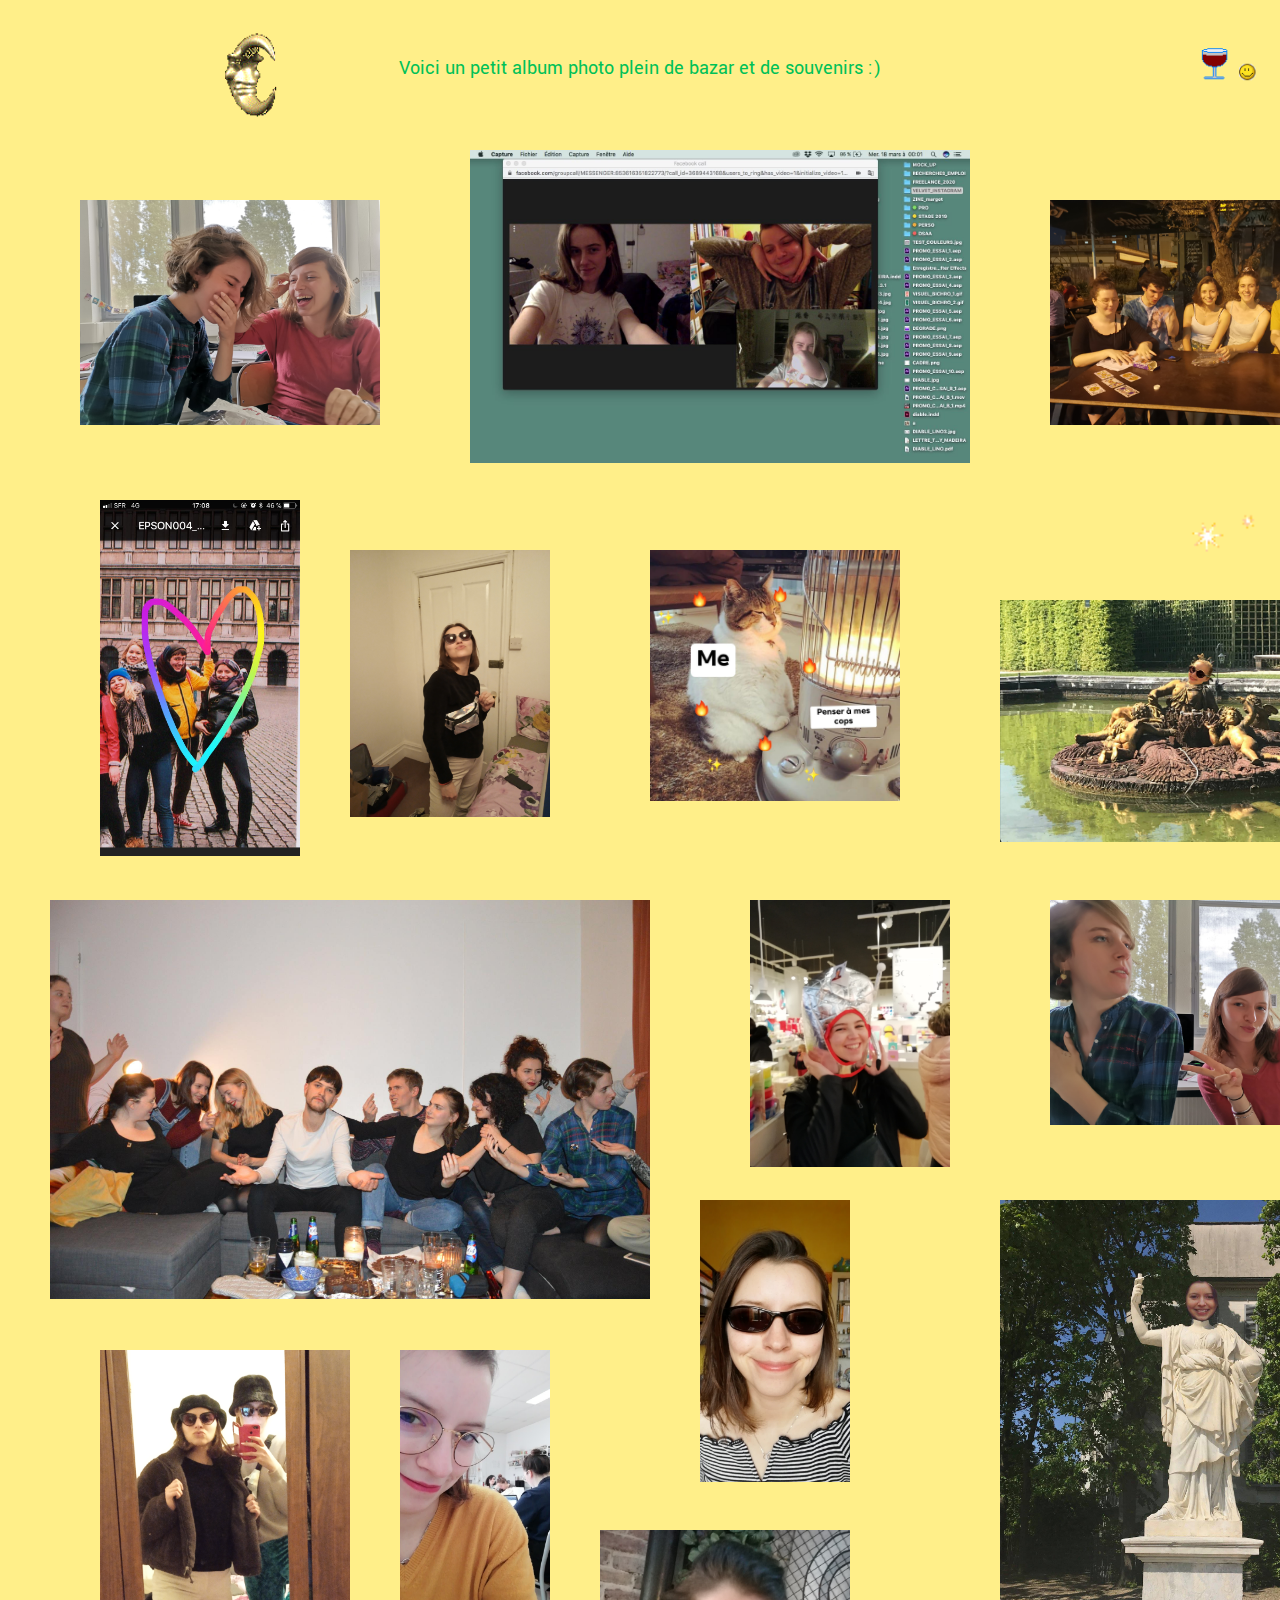
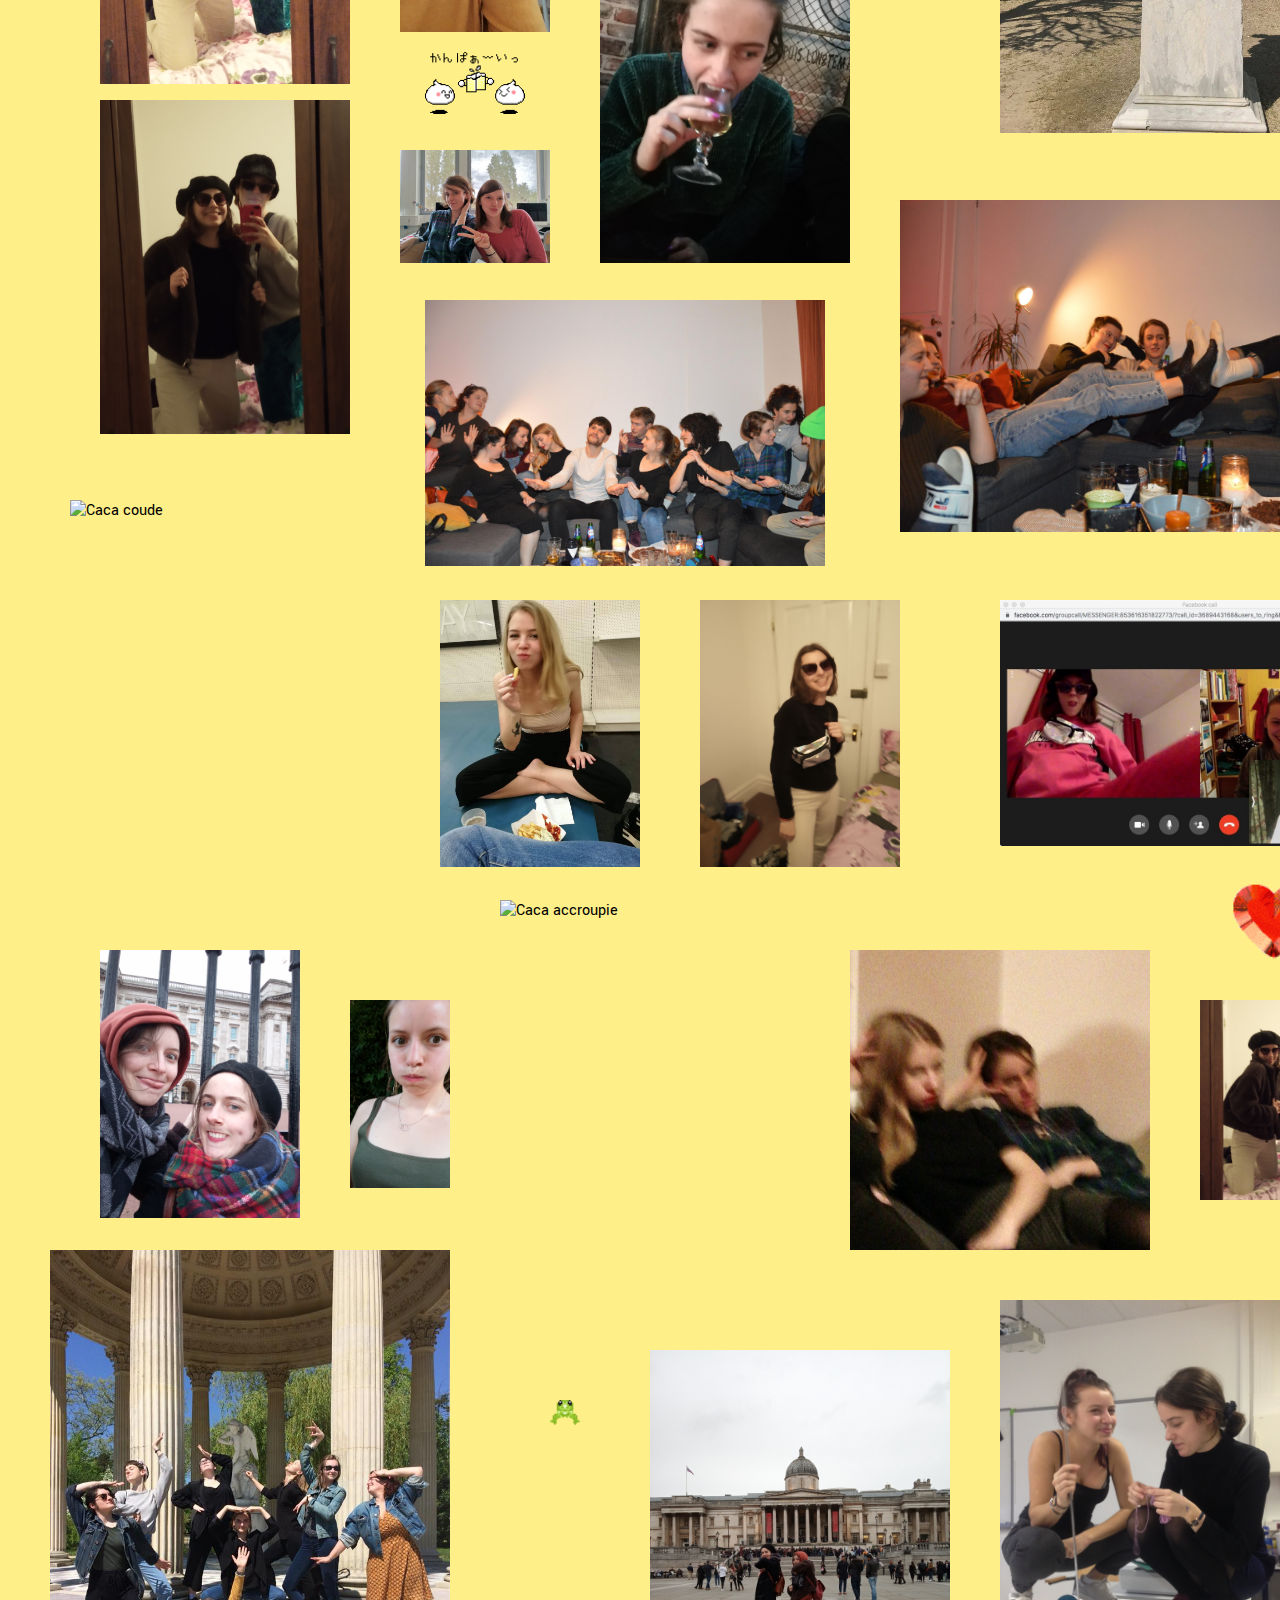
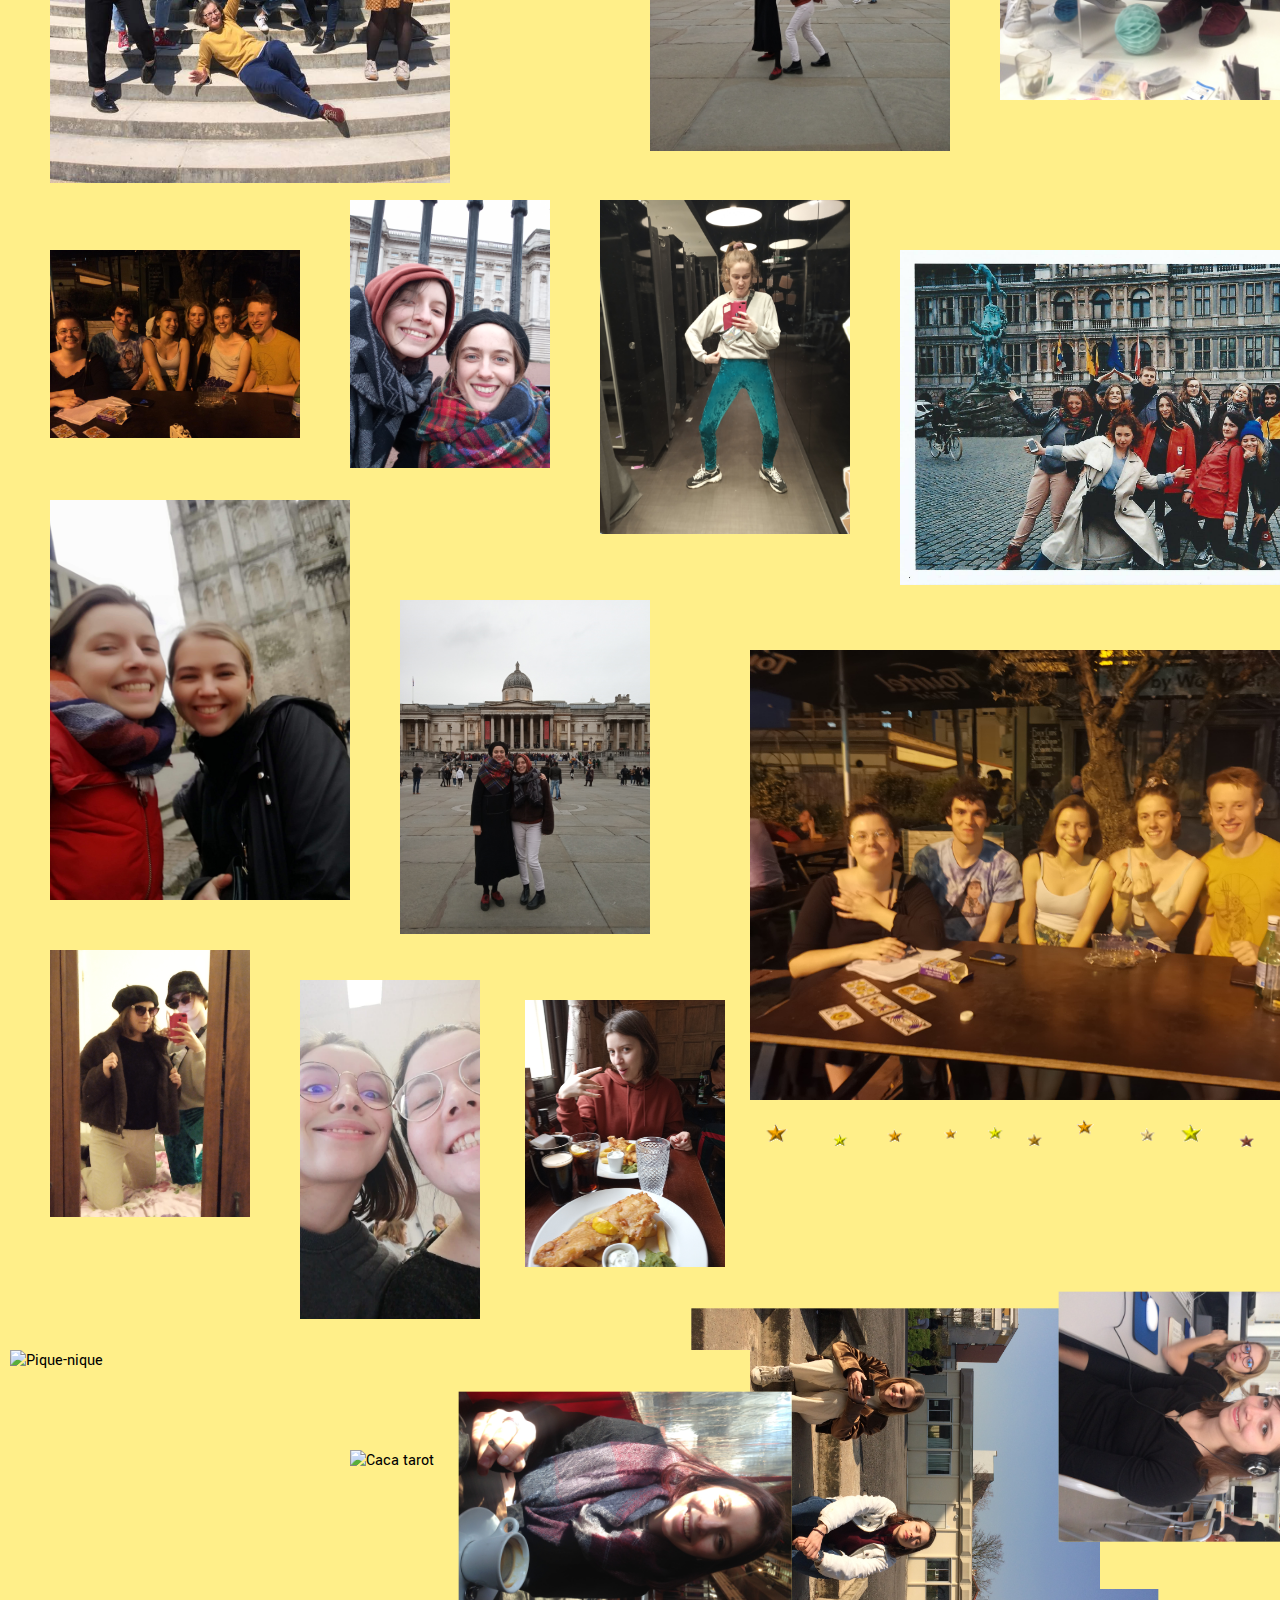
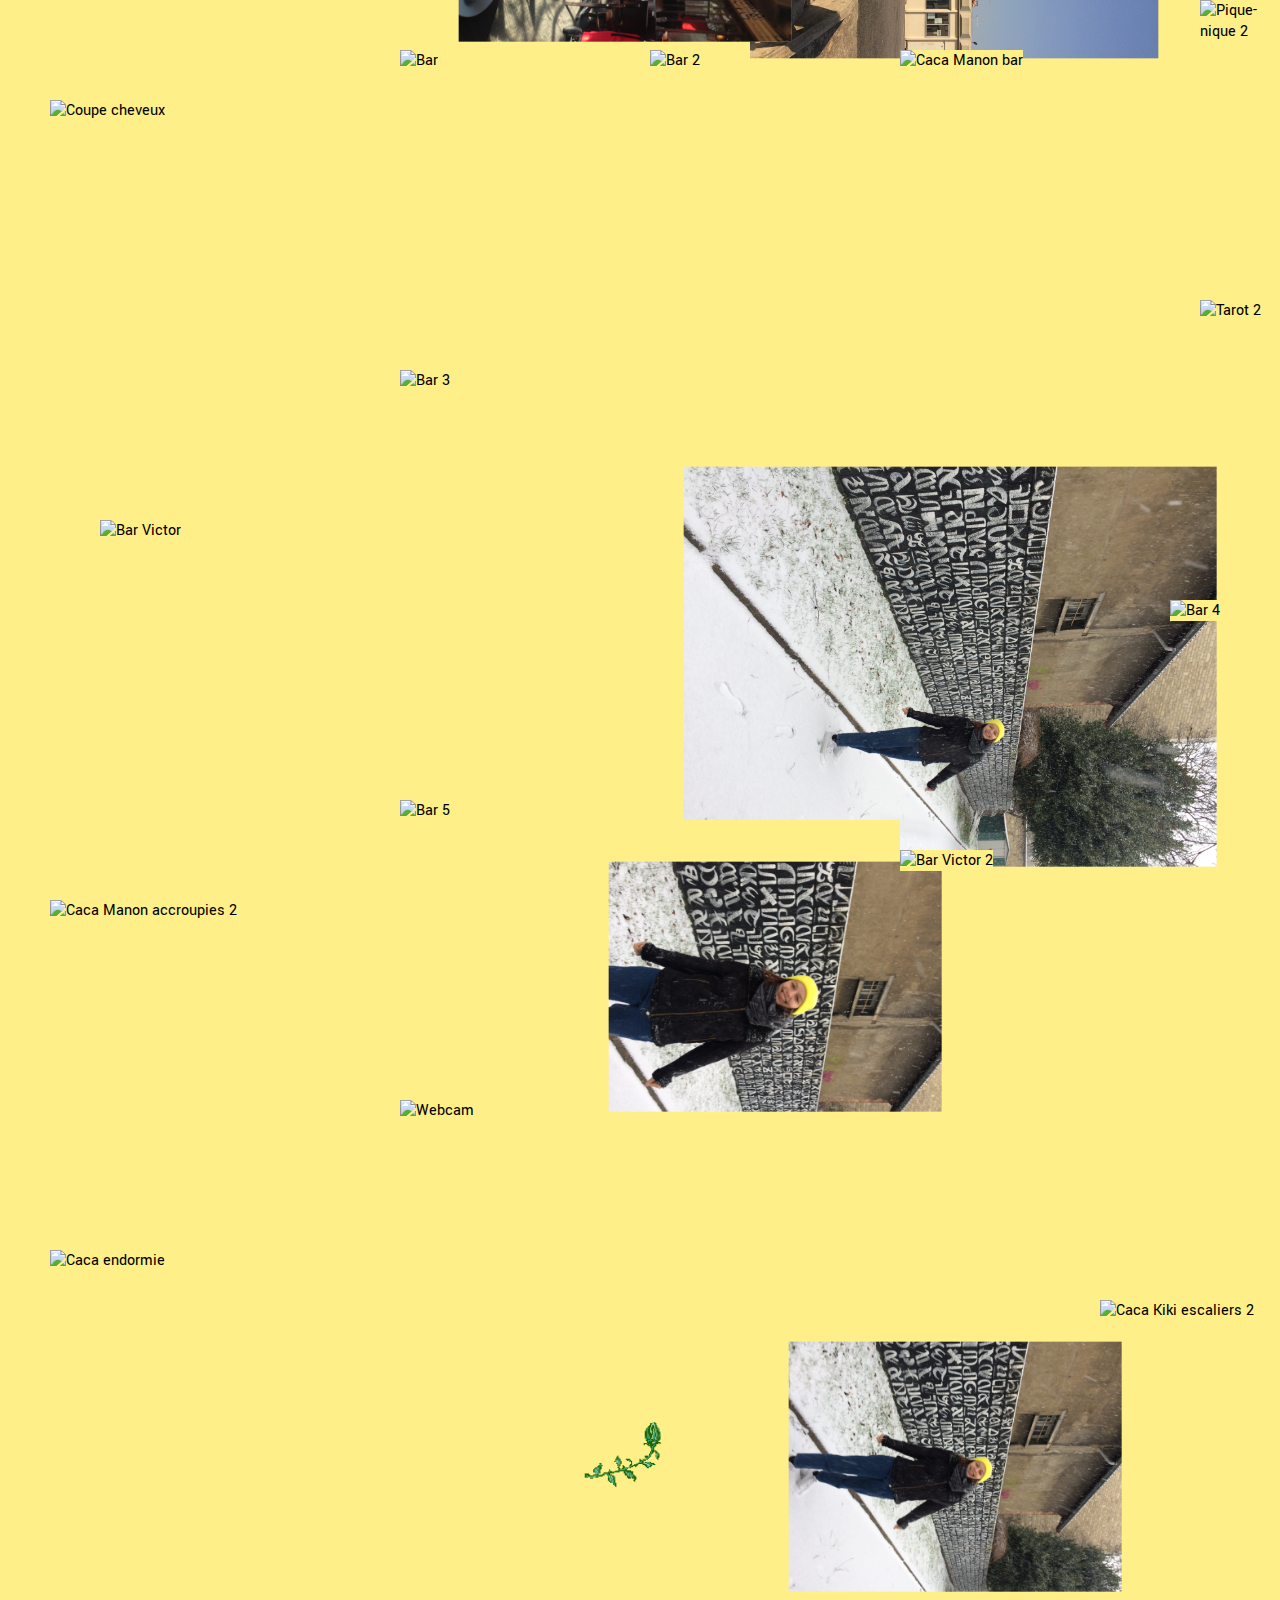
==== commit bc46f952: "rotations" ====
--- a/album-photo.html
+++ b/album-photo.html
@@ -147,64 +147,64 @@
                                                                                                                                                                                 <img src="images/p-44.jpg" alt="Caca café" width="250px" class="rotation90"></div>
 
                                                                                                                                                                                 <div style="position: absolute; left: 10px; top: 4550px;">
-                                                                                                                                                                                    <img src="images/p-45.jpg" alt="Pique-nique" width="300px" class="rotation90"></div>
+                                                                                                                                                                                    <img src="images/p-45.jpg" alt="Pique-nique" width="300px"></div>
 
                                                                                                                                                                                     <div style="position: absolute; left: 350px; top: 4650px;">
-                                                                                                                                                                                        <img src="images/p-46.jpg" alt="Caca tarot" width="150px" class="rotation90"></div>
+                                                                                                                                                                                        <img src="images/p-46.jpg" alt="Caca tarot" width="150px"></div>
 
                                                                                                                                                                                         <div style="position: absolute; left: 900px; top: 4850px;">
-                                                                                                                                                                                            <img src="images/p-47.jpg" alt="Caca Manon bar" width="300px" class="rotation90"></div>
+                                                                                                                                                                                            <img src="images/p-47.jpg" alt="Caca Manon bar" width="300px"></div>
 
                                                                                                                                                                                             <div style="position: absolute; left: 1200px; top: 4800px;">
-                                                                                                                                                                                                <img src="images/p-48.jpg" alt="Pique-nique 2" width="250px" class="rotation90"></div>
+                                                                                                                                                                                                <img src="images/p-48.jpg" alt="Pique-nique 2" width="250px"></div>
 
                                                                                                                                                                                                 <div style="position: absolute; left: 50px; top: 4900px;">
-                                                                                                                                                                                                    <img src="images/p-49.jpg" alt="Coupe cheveux" width="400px" class="rotation90"></div>
+                                                                                                                                                                                                    <img src="images/p-49.jpg" alt="Coupe cheveux" width="400px"></div>
 
                                                                                                                                                                                                     <div style="position: absolute; left: 400px; top: 4850px;">
-                                                                                                                                                                                                        <img src="images/p-50.jpg" alt="Bar" width="250px" class="rotation90"></div>
+                                                                                                                                                                                                        <img src="images/p-50.jpg" alt="Bar" width="250px"></div>
 
                                                                                                                                                                                                         <div style="position: absolute; left: 650px; top: 4850px;">
-                                                                                                                                                                                                            <img src="images/p-51.jpg" alt="Bar 2" width="250px" class="rotation90"></div>
+                                                                                                                                                                                                            <img src="images/p-51.jpg" alt="Bar 2" width="250px"></div>
 
                                                                                                                                                                                                             <div style="position: absolute; left: 400px; top: 5170px;">
-                                                                                                                                                                                                                <img src="images/p-52.jpg" alt="Bar 3" width="400px" class="rotation90"></div>
+                                                                                                                                                                                                                <img src="images/p-52.jpg" alt="Bar 3" width="400px"></div>
 
                                                                                                                                                                                                                 <div style="position: absolute; left: 100px; top: 5320px;">
-                                                                                                                                                                                                                    <img src="images/p-53.jpg" alt="Bar Victor" width="300px" class="rotation90"></div>
+                                                                                                                                                                                                                    <img src="images/p-53.jpg" alt="Bar Victor" width="300px"></div>
 
                                                                                                                                                                                                                     <div style="position: absolute; left: 750px; top: 5200px;">
                                                                                                                                                                                                                         <img src="images/p-54.jpg" alt="Neige" width="400px" class="rotation90"></div>
 
                                                                                                                                                                                                                         <div style="position: absolute; left: 1200px; top: 5100px;">
-                                                                                                                                                                                                                            <img src="images/p-55.jpg" alt="Tarot 2" width="250px" class="rotation90"></div>
+                                                                                                                                                                                                                            <img src="images/p-55.jpg" alt="Tarot 2" width="250px"></div>
 
                                                                                                                                                                                                                             <div style="position: absolute; left: 1170px; top: 5400px;">
-                                                                                                                                                                                                                                <img src="images/p-56.jpg" alt="Bar 4" width="200px" class="rotation90"></div>
+                                                                                                                                                                                                                                <img src="images/p-56.jpg" alt="Bar 4" width="200px"></div>
 
                                                                                                                                                                                                                                 <div style="position: absolute; left: 400px; top: 5600px;">
-                                                                                                                                                                                                                                    <img src="images/p-57.jpg" alt="Bar 5" width="250px" class="rotation90"></div>
+                                                                                                                                                                                                                                    <img src="images/p-57.jpg" alt="Bar 5" width="250px"></div>
 
                                                                                                                                                                                                                                     <div style="position: absolute; left: 50px; top: 5700px;">
-                                                                                                                                                                                                                                        <img src="images/p-58.jpg" alt="Caca Manon accroupies 2" width="320px" class="rotation90"></div>
+                                                                                                                                                                                                                                        <img src="images/p-58.jpg" alt="Caca Manon accroupies 2" width="320px"></div>
 
                                                                                                                                                                                                                                         <div style="position: absolute; left: 650px; top: 5620px;">
                                                                                                                                                                                                                                             <img src="images/p-59.jpg" alt="Neige 2" width="250px" class="rotation90"></div>
 
                                                                                                                                                                                                                                             <div style="position: absolute; left: 900px; top: 5650px;">
-                                                                                                                                                                                                                                                <img src="images/p-60.jpg" alt="Bar Victor 2" width="400px" class="rotation90"></div>
+                                                                                                                                                                                                                                                <img src="images/p-60.jpg" alt="Bar Victor 2" width="400px"></div>
 
                                                                                                                                                                                                                                                 <div style="position: absolute; left: 400px; top: 5900px;">
                                                                                                                                                                                                                                                     <img src="images/p-61.jpg" alt="Webcam" width="400px"></div>
 
                                                                                                                                                                                                                                                     <div style="position: absolute; left: 50px; top: 6050px;">
-                                                                                                                                                                                                                                                        <img src="images/p-62.jpg" alt="Neige 2" width="300px" class="rotation90"></div>
+                                                                                                                                                                                                                                                        <img src="images/p-62.jpg" alt="Caca endormie" width="300px"></div>
 
                                                                                                                                                                                                                                                         <div style="position: absolute; left: 830px; top: 6100px;">
                                                                                                                                                                                                                                                             <img src="images/p-63.jpg" alt="Neige 3" width="250px" class="rotation90"></div>
 
                                                                                                                                                                                                                                                             <div style="position: absolute; left: 1100px; top: 6100px;">
-                                                                                                                                                                                                                                                                <img src="images/p-64.jpg" alt="Caca Kiki escaliers 2" width="250px" class="rotation90"></div>
+                                                                                                                                                                                                                                                                <img src="images/p-64.jpg" alt="Caca Kiki escaliers 2" width="250px"></div>
 
 
 
